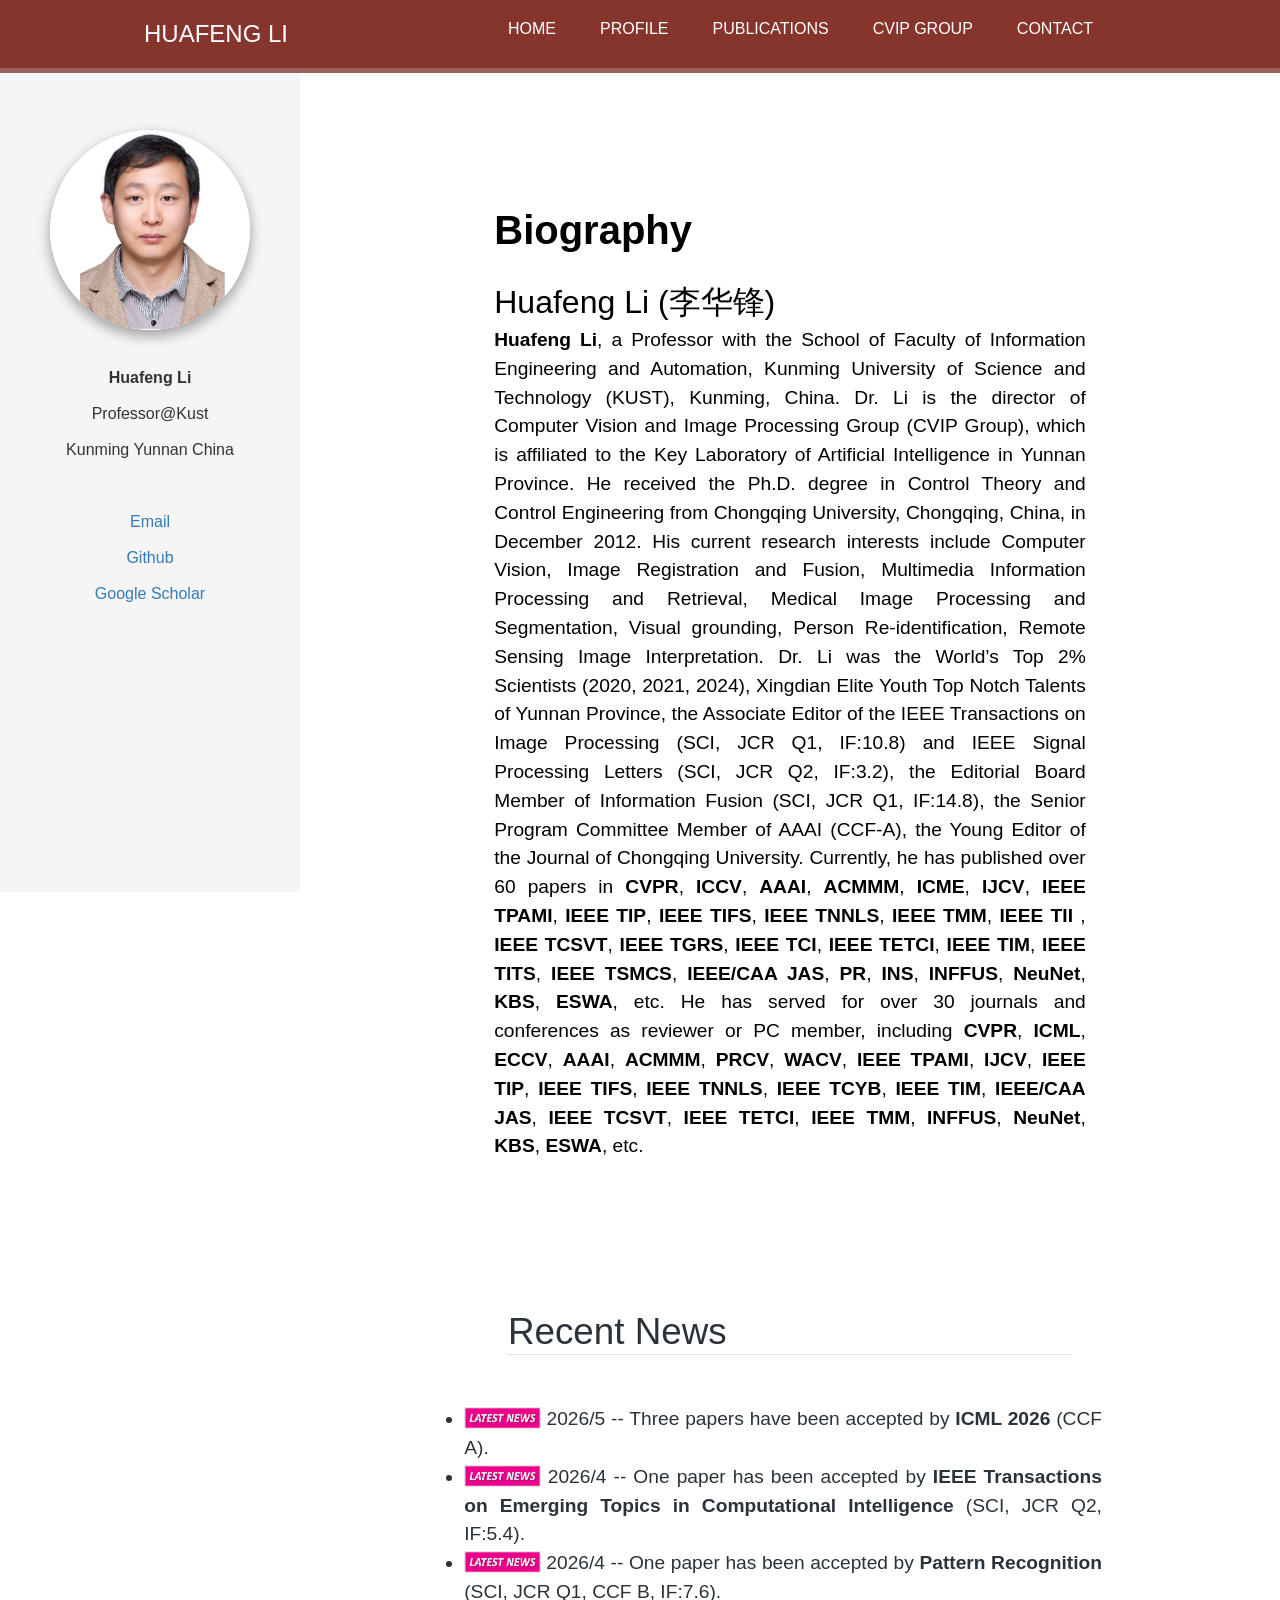
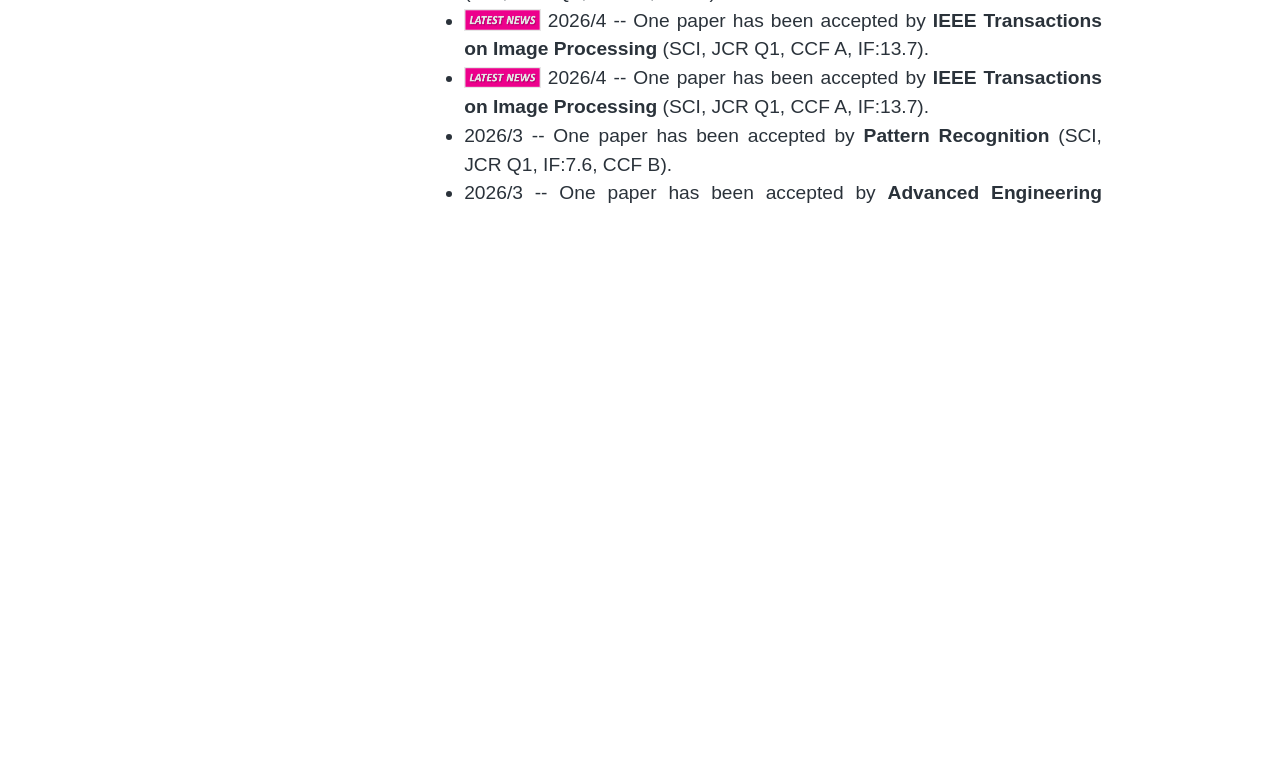
==== index.html @ 0084005f "Update index.html" ====
<!DOCTYPE html>
<html class="csstransforms csstransforms3d csstransitions">
<!-- saved from url=https://rmcong.github.io/index.html -->
<head>
    <meta http-equiv="Content-Type" content="text/html; charset=UTF-8">
    <title>Huafeng Li</title>
    <link href="./files/bootstrap.css" rel="stylesheet" type="text/css" media="all">
    <link href="./files/style.css" rel="stylesheet" type="text/css" media="all">
    <link href="./files/prettyPhoto.css" rel="stylesheet" type="text/css" media="all">
    <link href="./files/css" rel="stylesheet" type="text/css">
    <style>
        /* 重置浏览器默认边距 */
        body, html {
            margin: 0;
            padding: 0;
        }
        .people-photo {
            border-radius: 50%;
            height: 200px !important;
            width: 200px !important;
            box-shadow: 0 6px 15px 0 rgba(0, 0, 0, 0.2), 0 5px 12px 0 rgba(0, 0, 0, 0.19);
            margin-bottom: 5px;
        }
        .thumbnail-mvp {
            padding: 4px;
            margin-bottom: 20px;
            line-height: 1.42857143;
            text-align: center;
        }
        .thumbnail-people {
            padding: 4px;
            margin-bottom: 5px;
            line-height: 1.42857143;
            text-align: center;
        }
        .container-fluid {
            font-family: Palatino Linotype, Helvetica Neue, Helvetica, Arial, sans-serif;
        }
        .academicegree {
            font-size: 2.28rem;
            margin: 1.14rem 0 0.912rem 0;
        }
        .row:nth-child(2n) {
            background: whitesmoke;
        }
        .row {
            margin-bottom: 50px;
        }
        .people-topic {
            font-style: italic;
            color: #1a237e;
        }
        /* 侧边栏样式 */
        .sidebar {
            position: fixed;
            top: 72px; /* 调整此值以确保侧边栏在导航栏下方 */
            left: 0;
            width: 300px; /* 将侧边栏宽度固定为400像素 */
            padding: 0px;
            background-color: #f5f5f5;
            height: calc(100% - 80px); /* 高度减去导航栏高度 */
            overflow-y: auto;
        }
        /* 内容区域样式 */
        .main-content {
            margin-left: 300px; /* 与侧边栏宽度一致 */
            padding: 20px;
            background-color: #ffffff; /* 将背景色改为 #ffffff */
        }
        /* 响应式布局 */
        @media (max-width: 767px) {
            .sidebar {
                position: relative;
                width: 100%;
                height: auto;
                top: 0;
            }
            .main-content {
                margin-left: 0;
            }
        }
        .header {
            position: fixed;
            top: 0;
            width: 100%;
            z-index: 1000;
        }
        .content {
            margin-top: 80px; /* 与导航栏高度一致 */
        }

	.widget-container {
	    width: 300px;
	    height: 350px;
	    margin: 0 auto; /* 水平居中 */
	    display: flex; /* 使用 Flexbox 布局 */
	    justify-content: center; /* 水平居中 */
	    align-items: center; /* 垂直居中 */
	    overflow: hidden; /* 防止超出部分显示 */
	    position: relative; /* 防止子元素位置异常 */
	}

	#clstr_globe {
	    width: 300px;
	    height: 300px;
	    position: absolute;
	    top: 0;
	    left: 0;
	}

    </style>
</head>
<body>
    <!---start-header--->
    <div class="header">
        <div class="wrap">
            <!---start-logo--->
            <div class="logo">
                <a href="./index.html">Huafeng Li</a>
            </div>
            <!---End-logo--->
            <!---start-top-nav--->
            <div class="top-nav">
                <ul>
                    <li id="Home" onclick="func('Me')"><a href="./index.html" class="scroll">Home</a></li>
                    <li id="Profile" onclick="func('Profile')"><a href="./Profile.html" class="scroll">Profile</a></li>
                    <li id="Publications" onclick="func('Publications')"><a href="./Publication.html" class="scroll">Publications</a></li>
                    <li id="MVPLab" onclick="func('MVP Lab')"><a href="./CVIP.html" class="scroll">CVIP Group</a></li>
                    <!-- <li id="Profile-chinese" onclick="func('Profile-chinese')"><a href="./Profile-chinese.html" class="scroll">中文简介</a></li> -->
                    <li id="Contact" onclick="func('Contact')"><a href="./Contact.html" class="scroll">Contact</a></li>
                </ul>
            </div>
            <div class="clear"> </div>
            <!---End-top-nav--->
         </div>
    </div>

    <script> 
    var lastname = 'Me';
    function func(name){
        var div = document.getElementById(name); 
        div.className = 'active'; 
        div = document.getElementById(lastname); 
        div.className = ''; 
        lastname = name;
    }
    function coming_soon()
    {
        alert("Coming soon.");
    }
    </script> 

    <!---End-header--->
    <div class="content">
        <div class="container-fluid">
            <!-- 侧边栏 -->
            <div class="sidebar">
                <!-- 侧边栏内容 -->
                <br>
                <br>
                <br>
                <div class="thumbnail-people">
                    <a href="#">
                        <img src="./sub_img/touxiang.png" class="people-photo">
                    </a>
                </div>
                <br>
                <ul style="text-align: center; list-style: none; padding: 0;">
                    <li><strong>Huafeng Li</strong></li><br>
                    <li>Professor@Kust</li><br>
                    <li>Kunming Yunnan China</li>
                </ul>
                <br>
                <br>
                <br>
                <ul style="text-align: center; list-style: none; padding: 0;">
                    
                    <li><a href="mailto:hfchina99@163.com">Email</a></li><br>
                    <li><a href="https://github.com/lhf12278">Github</a></li><br>
                    <li><a href="https://scholar.google.com/citations?user=njjX8D0AAAAJ&hl=en&oi=ao">Google Scholar</a></li><br>

                </ul>
            </div>
            <!-- 主内容区域 -->
            <div class="main-content">
                <div class="grid1" id="me">
                    <!-- <div class="thumbnail-people">
                        <a href="#">
                            <img src="./sub_img/touxiang.png" class="people-photo">
                        </a>
                    </div> -->
                     
                    <strong></strong>
                    <div style="text-align: justify; display: block; margin: 50px auto; max-width: 1500px;">
                        <p style="font-size: 40px;"><strong>Biography</strong></p><br>
                        <p style="font-size: 32px;">Huafeng Li (李华锋)</strong></p>
                        <p><strong>Huafeng Li</strong>, a Professor with the School of Faculty of Information Engineering and Automation, Kunming University of Science and Technology (KUST), Kunming, China.
                          Dr. Li is the director of Computer Vision and Image Processing Group (CVIP Group), which is affiliated to the Key Laboratory of Artificial Intelligence in Yunnan Province. 
                          He received the Ph.D. degree in Control Theory and Control Engineering from Chongqing University, Chongqing, China, in December 2012. 
                          His current research interests include Computer Vision, Image Registration and Fusion, Multimedia Information Processing and Retrieval, Medical Image Processing and Segmentation, Visual grounding, Person Re-identification, Remote Sensing Image Interpretation. 
                          Dr. Li was the World’s Top 2% Scientists (2020, 2021, 2024), Xingdian Elite Youth Top Notch Talents of Yunnan Province, the Associate Editor of the IEEE Transactions on Image Processing (SCI, JCR Q1, IF:10.8) and IEEE Signal Processing Letters (SCI, JCR Q2, IF:3.2), the Editorial Board Member of Information Fusion (SCI, JCR Q1, IF:14.8), the Senior Program Committee Member of AAAI (CCF-A), the Young Editor of the Journal of Chongqing University. 
                          Currently, he has published over 60 papers in <strong>CVPR</strong>, <strong>ICCV</strong>, <strong>AAAI</strong>, <strong>ACMMM</strong>, <strong>ICME</strong>, <strong>IJCV</strong>, <strong>IEEE TPAMI</strong>, <strong>IEEE TIP</strong>, <strong>IEEE TIFS</strong>, <strong>IEEE TNNLS</strong>, <strong>IEEE TMM</strong>, <strong>IEEE TII</strong> , <strong>IEEE TCSVT</strong>, <strong>IEEE TGRS</strong>, <strong>IEEE TCI</strong>, <strong>IEEE TETCI</strong>, <strong>IEEE TIM</strong>, <strong>IEEE TITS</strong>, <strong>IEEE TSMCS</strong>, <strong>IEEE/CAA JAS</strong>, <strong>PR</strong>, <strong>INS</strong>, <strong>INFFUS</strong>, <strong>NeuNet</strong>, <strong>KBS</strong>, <strong>ESWA</strong>, etc. 
                          He has served for over 30 journals and conferences as reviewer or PC member, including <strong>CVPR</strong>, <strong>ICML</strong>, <strong>ECCV</strong>, <strong>AAAI</strong>, <strong>ACMMM</strong>, <strong>PRCV</strong>, <strong>WACV</strong>, <strong>IEEE TPAMI</strong>, <strong>IJCV</strong>, <strong>IEEE TIP</strong>, <strong>IEEE TIFS</strong>, <strong>IEEE TNNLS</strong>, <strong>IEEE TCYB</strong>, <strong>IEEE TIM</strong>, <strong>IEEE/CAA JAS</strong>, <strong>IEEE TCSVT</strong>, <strong>IEEE TETCI</strong>, <strong>IEEE TMM</strong>, <strong>INFFUS</strong>, <strong>NeuNet</strong>, <strong>KBS</strong>, <strong>ESWA</strong>, etc.
                        </p>
                    </div>
                    <div class="grid3" id="experience" style="margin: 50px auto; max-width: 1500px;">
                        <div class="grid3-header" style="margin: 50px auto; max-width: 100%;">
                            <h3 align='left'>Recent News</h3>
                        </div>
                        <div class="grid3-content" style="align:left;width:100%">
				<div class="grid3-content">
                                <ul class="graid3-ul" style="list-style-type:disc; height: 400px;overflow-y: auto;">
                                    <div style="text-align: justify; display: block; margin-right: auto;">
					<li><img src="./sub_img/news2.gif" width="12%" style="background: none; vertical-align: text-bottom; border-radius: 0; padding: 0;">&nbsp;2026/5 -- Three papers have been accepted by <strong>ICML 2026</strong> (CCF A).</li>
					<li><img src="./sub_img/news2.gif" width="12%" style="background: none; vertical-align: text-bottom; border-radius: 0; padding: 0;">&nbsp;2026/4 -- One paper has been accepted by <strong> IEEE Transactions on Emerging Topics in Computational Intelligence</strong> (SCI, JCR Q2, IF:5.4).</li>
					<li><img src="./sub_img/news2.gif" width="12%" style="background: none; vertical-align: text-bottom; border-radius: 0; padding: 0;">&nbsp;2026/4 -- One paper has been accepted by <strong>Pattern Recognition</strong> (SCI, JCR Q1, CCF B, IF:7.6).</li>
					<li><img src="./sub_img/news2.gif" width="12%" style="background: none; vertical-align: text-bottom; border-radius: 0; padding: 0;">&nbsp;2026/4 -- One paper has been accepted by <strong>IEEE Transactions on Image Processing</strong> (SCI, JCR Q1, CCF A, IF:13.7).</li>
					<li><img src="./sub_img/news2.gif" width="12%" style="background: none; vertical-align: text-bottom; border-radius: 0; padding: 0;">&nbsp;2026/4 -- One paper has been accepted by <strong>IEEE Transactions on Image Processing</strong> (SCI, JCR Q1, CCF A, IF:13.7).</li>
					<li>2026/3 -- One paper has been accepted by <strong>Pattern Recognition</strong> (SCI, JCR Q1, IF:7.6, CCF B).</li>
					<li>2026/3 -- One paper has been accepted by <strong>Advanced Engineering Informatics</strong> (JCR Q1, CCF B, IF:9.9).</li>
					<li>2026/2 -- One paper has been accepted by <strong>IEEE Transactions on Circuits and Systems for Video Technology</strong> (JCR Q1, CCF B, IF:11.1).</li>
					<li>2026/2 -- Five papers have been accepted by <strong>CVPR 2026</strong> (CCF A).</li>
					<li>2026/2 -- One paper has been accepted by  <strong>International Journal of Computer Vision</strong> (SCI, JCR Q1, CCF A, IF:9.3).</li>
					<li>2026/1 -- One paper has been accepted by  <strong>IEEE Transactions on Systems, Man, and Cybernetics: Systems</strong> (SCI, JCR Q1, CCF B, IF:8.7).</li>
					<li>2026/1 -- One paper has been accepted by  <strong>IEEE Transactions on Image Processing</strong> (SCI, JCR Q1, CCF A, IF:13.7).</li>
					<li>2026/1 -- One paper has been accepted by <strong>Pattern Recognition</strong> (SCI, JCR Q1, IF:7.6, CCF B).</li>
					<li>2026/1 -- One paper has been accepted by <strong>Information Fusion</strong> (SCI, JCR Q1, IF:15.5).</li>
					<li>2026/1 -- One paper has been accepted by <strong>IEEE Transactions on Neural Networks and Learning Systems</strong> (SCI, JCR Q1, IF:8.9).</li>
					<li>2025/11 -- One paper has been accepted by <strong>Information Fusion</strong> (SCI, JCR Q1, IF:15.5).</li>
					<li>2025/11 -- Two papers have been accepted as <strong>oral</strong> presentations at <strong>AAAI 2026</strong> (CCF A).</li>
					<li>2025/11 -- One paper has been accepted by <strong>IEEE Transactions on Image Processing</strong> (SCI, JCR Q1, CCF A, IF:13.7).</li>
					<li>025/8 -- One paper has been accepted by <strong>IEEE Transactions on Image Processing</strong> (SCI, JCR Q1, CCF A, IF:13.7).</li>
					<li>2025/8 -- One paper has been accepted by <strong>IEEE Transactions on Multimedia</strong> (JCR Q1, CCF B).</li>
					<li>2025/8 -- I was appointed as a Senior Program Committee member of <strong>AAAI</strong> (CCF-A).</li>
					<li>2025/7 -- One paper has been accepted by <strong>Knowledge-Based Systems</strong> (SCI, JCR Q1, IF:7.6).</li>
					<li>2025/7 -- One paper has been accepted by <strong>Pattern Recognition</strong> (SCI, JCR Q1, IF:7.6, CCF B).</li>
					<li>2025/7 -- One paper has been accepted by <strong>Expert Systems With Applications</strong> (SCI, JCR Q1, IF:7.5).</li>
					<li>2025/7 -- Two papers have been accepted by <strong>ACM MM</strong> (CCF A).</li>
					<li>2025/6 -- One paper has been accepted by <strong>Information Fusion</strong> (SCI, JCR Q1, IF:15.5).</li>
					<li>2025/6 -- Two papers have been accepted by <strong>ICCV 2025</strong> (CCF A).</li>
					<li>2025/6 -- One paper has been accepted by <strong>IEEE Journal of Selected Topics in Signal Processing</strong> (SCI, JCR Q1, IF:13.7).</li>
					<li>2025/6 -- I was appointed as the <strong>Associate Editor</strong> of the <strong>IEEE Signal Processing Letters</strong> (SCI, JCR Q2, IF:3.2).</li>
					<li>2025/5 -- One paper has been accepted by <strong>IEEE Internet of Things Journal</strong> (JCR Q1, CCF C, IF:8.2).</li>
					<li>2025/4 -- I was appointed as the <strong>Editorial Board Member</strong> of the <strong>Information Fusion</strong> (SCI, JCR Q1, IF:14.8).</li>
					<li>2025/3 -- One paper has been accepted by <strong>Information Fusion</strong> (SCI, JCR Q1, IF:15.5).</li>
					<li>2025/3 -- One paper has been accepted by <strong>Information Fusion</strong> (SCI, JCR Q1, IF:15.5).</li>
					<li>2025/2 -- I was appointed as the <strong>Associate Editor</strong> of the <strong>IEEE Transactions on Image Processing</strong> (SCI, JCR Q1, CCF A, IF:13.7).</li>
					<li>2025/2 -- One paper has been accepted by <strong>IEEE Transactions on Information Forensics and Security</strong> (JCR Q1, CCF A).</li>
					<li>2025/1 -- One paper has been accepted by <strong>IEEE Transactions on Pattern Analysis and Machine Intelligence</strong> (JCR Q1, CCF A).</li>
					<li>2025/1 -- One paper has been accepted by <strong>Engineering Applications of Artificial Intelligence</strong> (JCR Q1, CCF C).</li>
					<li>2025/1 -- One paper has been accepted by <strong>IEEE Signal Processing Letters</strong> (JCR Q2, CCF C).</li>
					<li>2024/12 -- One paper has been accepted by <strong>MMASIA 2024</strong> (CCF C).</li>
					<li>2024/12 -- One paper has been accepted by <strong>IEEE Transactions on Multimedia</strong> (JCR Q1, CCF B).</li>
					<li>2024/12 -- One paper has been accepted by <strong>Information Fusion</strong> (SCI, JCR Q1, IF:15.5).</li>
					<li>2024/12 -- One paper has been accepted by <strong>AAAI 2025</strong> (CCF A).</li>
					<li>2024/12 -- One paper has been accepted by <strong>IEEE Transactions on Circuits and Systems for Video Technology</strong> (JCR Q1, CCF B).</li>
					<li>2024/11 -- Two papers have been accepted by <strong>IEEE Transactions on Multimedia</strong> (JCR Q1, CCF B).</li>
					<li>2024/11 -- One paper has been accepted by <strong>IEEE Transactions on Instrumentation and Measurement</strong> (JCR Q2).</li>
					<li>2024/10 -- One paper has been accepted by <strong> IEEE Transactions on Emerging Topics in Computational Intelligence</strong> (JCR Q2).</li>
					<li>2024/10 -- One paper has been accepted by <strong>IEEE Transactions on Multimedia</strong> (JCR Q1, CCF B).</li>
					<li>2024/10 -- One paper has been accepted by <strong>IEEE Transactions on Industrial Informatics</strong> (JCR Q1, CCF C).</li>
					<li>2024/09 -- One paper has been accepted by <strong>Information Fusion</strong> (SCI, JCR Q1, IF:15.5).</li>
					<li>2024/05 -- One paper has been accepted by <strong>Biomedical Signal Processing and Control</strong> (JCR Q1).</li>
					<li>2024/05 -- One paper has been accepted by <strong>IEEE Transactions on Neural Networks and Learning Systems</strong> (JCR Q1, CCF-B).</li>
					<li>2024/04 -- One paper has been accepted by <strong>CVPR 2024</strong> (CCF A).</li>
					<li>2023/12 -- One paper has been accepted by <strong>AAAI 2024</strong> (CCF A).</li>
					<li>2023/11 -- One paper has been accepted by <strong>ACM MM 2024</strong> (CCF A).</li>
					<li>2023/11 -- One paper has been accepted by <strong>International Journal of Computer Vision (IJCV)</strong> (JCR Q1, CCF-A).</li><br>
                                    </div>
                                </ul>
			        <div class="grid3-content">
                        </div>
                    </div>
                </div>
                <br>
                
                <div class="widget-container">
		 	<script type="text/javascript" id="clustrmaps" src="//clustrmaps.com/map_v2.js?d=i3GDqPXmMAB2P0vmSuoiOKHush6IcpT_juj3xl3ahQo&cl=ffffff&w=a"></script>
		</div>


	
            		<script type="text/javascript" src="./files/jquery.min.js.下载"></script>
            		<script type="text/javascript" src="./files/bootstrap.js.下载"></script>
            		<script type="text/javascript" src="./files/jquery.banner.js.下载"></script>
            		<script type="text/javascript" src="./files/jquery.prettyPhoto.js.下载"></script>		
            		<script type="text/javascript" src="./files/jquery.isotope.js.下载"></script>	
            		<script type="text/javascript" src="./files/main.js.下载"></script>
            </div>
        </div>
    </div>

</body>
</html>
---- files/style.css ----
/*---
Author: W3layouts
Author URL: http://w3layouts.com
License: Creative Commons Attribution 3.0 Unported
License URL: http://creativecommons.org/licenses/by/3.0/
--*/
/* reset */
html,body,div,span,applet,object,iframe,h1,h2,h3,h4,h5,h6,p,blockquote,pre,a,abbr,acronym,address,big,cite,code,del,dfn,em,img,ins,kbd,q,s,samp,small,strike,strong,sub,sup,tt,var,b,u,i,dl,dt,dd,ol,nav ul,nav li,fieldset,form,label,legend,table,caption,tbody,tfoot,thead,tr,th,td,article,aside,canvas,details,embed,figure,figcaption,footer,header,hgroup,menu,nav,output,ruby,section,summary,time,mark,audio,video{margin:0;padding:0;border:0;font-size:100%;font:inherit;vertical-align:baseline;}
article, aside, details, figcaption, figure,footer, header, hgroup, menu, nav, section {display: block;}
ol,ul{list-style:none;margin:0px;padding:0px;}
blockquote,q{quotes:none;}
blockquote:before,blockquote:after,q:before,q:after{content:'';content:none;}
table{border-collapse:collapse;border-spacing:0;}
/* start editing from here */
a{text-decoration:none;}
.txt-rt{text-align:right;}/* text align right */
.txt-lt{text-align:left;}/* text align left */
.txt-center{text-align:center;}/* text align center */
.float-rt{float:right;}/* float right */
.float-lt{float:left;}/* float left */
.clear{clear:both;}/* clear float */
.pos-relative{position:relative;}/* Position Relative */
.pos-absolute{position:absolute;}/* Position Absolute */
.vertical-base{	vertical-align:baseline;}/* vertical align baseline */
.vertical-top{	vertical-align:top;}/* vertical align top */
nav.vertical ul li{	display:block;}/* vertical menu */
nav.horizontal ul li{	display: inline-block;}/* horizontal menu */
img{max-width:100%;}
/*end reset*/
@font-face {
    font-family: 'Arial';
    src: url('../fonts/GandhiSans-Regular-webfont.eot');
    src: url('../fonts/GandhiSans-Regular-webfont.eot?#iefix') format('embedded-opentype'),
         url('../fonts/GandhiSans-Regular-webfont.woff') format('woff'),
         url('../fonts/GandhiSans-Regular-webfont.ttf') format('truetype'),
         url('../fonts/GandhiSans-Regular-webfont.svg#Arial') format('svg');
    font-weight: normal;
    font-style: normal;

}
.wrap{
	width:100%;
	margin:0 auto;
}
.content {
	margin-top: 72px;
}
/*---start-header---*/
.header{
	background: #802b22;
	border-bottom: 5px solid rgba(192, 192, 192, 0.31);
	position: fixed;
	top: 0px;
	z-index: 5;
	opacity: 0.95;
	width:100%;
}
.logo{
	float:left;
	margin-left: 60px;
}
.logo a{
	font-family: 'Arial';
	color: #FFFFFF;
	text-transform: uppercase;
	font-size: 24px;
	display: block;
	padding: 20px;
}
.top-nav{
	float:left;
	margin-left: 180px;
}
.top-nav ul li{
	display:inline-block;
}
.top-nav ul li a{
	font-family: 'Arial';
	color: #FFFFFF;
	padding: 20px;
	display: block;
	text-transform: uppercase;
	transition: 0.5s ease;
	-o-transition: 0.5s ease;
	-webkit-transition: 0.5s ease;
}
.top-nav li.active> a, .top-nav li> a:hover {
	border-top: 5px solid ##f0b327;
	color: #f0b327;
}
.top-nav li.dropdown> a{
	border-top: 5px solid ##f0b327;
	color: #f0b327;
}
.top-nav li.dropdown> a:hover {
	border-top: 5px solid #f0b327 !important;
	color: #f0b327 !important;
}
.dropdown-menu {
	background:#2a323a;
	text-align:center;
}
#dropdown-a>a{
	font-family: 'Arial';
	color: #FFFFFF;
	padding: 15px;
	display: block;
	text-transform: uppercase;
	transition: 0.5s ease;
	-o-transition: 0.5s ease;
	-webkit-transition: 0.5s ease;	
	border-top: 0px;
	color: #ffffff;
}
#dropdown-a>a:hover{
	background:#2a323a;
	color: #f0b327;
}

/*---End-header---*/
/*---content----*/
.grid1{
	background: #FFFFFF;
	text-align:center;
	padding: 50px 0px;
}
.grid1 h3{
	font-family: 'Arial', "微软雅黑";
	color: black;
	font-size: 2.2em;
}
.grid1 img{
	/* background:#465653; */
	/* padding: 1px; */
	<!--border-radius: 50%;
	-->
}
.grid1 p a,.grid1 p{
	font-family: 'Arial';
	color: black;
	font-size: 1.2em;
	line-height: 1.5em;
}
.grid1 p{
	width: 65%;
	margin:0 auto;
}
.grid1 p a{
	font-size: 1em;
	padding-left: 5px;
	color:#2a323a;
	transition: 0.5s ease;
	-o-transition: 0.5s ease;
	-webkit-transition: 0.5s ease;
}
.grid1 p a:hover{
	color:#FFF;
}
/*---grid2----*/
.grid2 h3{
	font-family: 'Arial';
	color: #2A323A;
    text-align: left;
	font-size: 1.2em;
}
.grid2 p{
	font-family: 'Arial';
	color: #2A323A;
	font-size: 1.2em;
	line-height: 1.5em;
	padding-bottom: 20px;
}
.grid2{
	text-align:center;
	padding: 0px 0px;
}
.grid2 ul li{
	display:inline-block;
	background:#eee;
	text-align: center;
	width: 200px;
	width: 200px;
	padding: 15px 0px 0px 0px;
	margin: 0px 3px;
}
.grid2 ul li a,.grid2 ul li img{
	display:block;
	text-align: center;
	margin: 0 auto;
}
.grid2 ul li a{
	font-family: 'Arial';
	color: #FFFFFF;
	margin-top: 12px;
	background: #2A323A;
	display: block;
	padding: 8px 12px;
	text-transform: uppercase;
	font-size: 0.875em;
	transition: 0.5s ease;
	-o-transition: 0.5s ease;
	-webkit-transition: 0.5s ease;
}
.grid2 ul li a:hover{
	color:#665cbe;
}
.grid2-herf{
    color: #665cbe;
    transition: 0.5s ease;
    -o-transition: 0.5s ease;
    -webkit-transition: 0.5s ease;
    font-size: 1.1em;
}
.grid2-herf:hover{
	color:#2A323A;
}
.grid2-content{
	width: 65%;
	margin:0 auto;
	margin-top: 0px;
    margin-left: 10px;
}

.graid2-ul{
	font-family: 'Arial', "微软雅黑";
	color: #2A323A;
	font-size: 1.2em;
	line-height: 1.5em;
	padding-left: 20px;
	padding-right: 20px;
	width: 98%;
	list-style: disc;
}
.grid2-content h3{
	font-family: 'Arial';
	color: #2A323A;
	font-size: 1.5em;
	padding: 10px 0px 15px 0px;
}
strong, b {
    font-weight: bold;
}
i{
    font-style: italic;
}
/*----grid3-----*/
.grid3{
	background:#FFFFFF;
	padding: 50px 0px;
}
.grid3-header{
	text-align: center;
	border-bottom: 1px solid rgba(192, 192, 192, 0.44);
	width: 62%;
	margin: 0 auto;
}
.grid3-header h3{
	font-family: 'Arial';
	color: #2A323A;
	font-size: 2.3em;
	padding-bottom: 1px;
}
.grid3-header p{
	font-family: 'Arial';
	color: #2A323A;
	font-size: 1.4em;
	line-height: 1.5em;
	padding-bottom: 20px;
}
.grid3-left{
	float: left;
	width: 42%;
}
.grid3-left ul li{
	display:inline-block;
}
.grid3-left ul li a{
	padding: 9px;
}
.grid3-left h3{
	font-family: 'Arial';
	color: #2A323A;
	font-size: 1.9em;
	padding: 0px 0px 5px 0px;
}
.grid3-left p{
	font-family: 'Arial';
	color: #2A323A;
	font-size: 1em;
	line-height: 1.8em;
	padding-bottom: 20px;
	width: 98%;
}
.grid3-right{
	float: right;
	width: 57%;	
	background: #fff;
	padding: 4px;
	box-shadow: 0px 0px 10px rgba(136, 136, 136, 0.14);
}
.grid3-content{
	width: 67%;
	margin:0 auto;
	margin-top: 20px;
}

.graid3-ul{
	font-family: 'Arial', "微软雅黑";
	color: #2A323A;
	font-size: 1.2em;
	line-height: 1.5em;
	padding-left: 20px;
	padding-right: 20px;
	width: 98%;
	list-style: decimal;
}
.grid3-content h3{
	font-family: 'Arial';
	color: #2A323A;
	font-size: 1.5em;
	padding: 10px 0px 15px 0px;
    list-style: circle;
}

.grid3-content h4{
	font-family: 'Arial';
	color: #2A323A;
	font-size: 1.3em;
	padding: 10px 0px 15px 0px;
}

strong, b {
    font-weight: bold;
}
i{
    font-style: italic;
}
.graid3-li{
    padding: 0px 5px 10px 5px;
}
.graid3-ul a{
    color: #665cbe;
    transition: 0.5s ease;
    -o-transition: 0.5s ease;
    -webkit-transition: 0.5s ease;
}
.graid3-ul a:hover{
	color:#2A323A;
}

.button{
	font-family: 'Arial';
	color: #FFFFFF;
	margin-top: 12px;
	background: #f0b327;
	display: inline-block;
	padding: 15px 32px;
	text-transform: uppercase;
	font-size: 0.875em;
	transition: 0.5s ease;
	-o-transition: 0.5s ease;
	-webkit-transition: 0.5s ease;
}
.button:hover{
	background: #2A323A;
}
.grid3-left ul{
	margin: 0px 0px 9px 0px;
}
/*----twiiter-box----*/
.twiiter-box{
	padding: 50px 0px;
	text-align:center;
}
.twiiter-box p{
	font-family: 'Arial';
	color: #2A323A;
	font-size: 1em;
	line-height: 1.8em;
	padding-bottom: 20px;
	font-size: 1.2em;
}
.twiiter-box p a{
	color:#665cbe;
	transition: 0.5s ease;
	-o-transition: 0.5s ease;
	-webkit-transition: 0.5s ease;
	font-size: 1.1em;
}
.twiiter-box p a:hover{
	color:#2A323A;
}
/*---contact----*/
.contact{
	background: #f0b327;
	text-align: center;
	padding: 50px 0px;
}
.contact h3{
	font-family: 'Arial';
	color: #FFF;
	font-size: 2.2em;
	padding-bottom: 4px;
}
.contact input[type="text"]{
	width: 40%;
	display: inline-block;
	padding: 10px;
	margin: 20px 9px;
	font-family: 'Arial';
	color: #2A323A;
	font-size: 1em;
	outline: none;
}
.contact textarea{
	width: 83%;
	margin: 0 auto;
	display: block;
	padding: 10px;
	margin-bottom: 20px;
	height: 120px;
	font-family: 'Arial';
	color: #2A323A;
	font-size: 1em;
	outline: none;
}
.contact a{
	font-size: 1.2em;
	color:#2a323a;
	transition: 0.5s ease;
	-o-transition: 0.5s ease;
	-webkit-transition: 0.5s ease;
}
.contact a:hover{
	color:#FFF;
}
.contact p{
	font-family: 'Arial';
	color: #FFF;
	font-size: 1.2em;
	line-height: 1.8em;
	margin-bottom: 3px;
}
.contact input[type="submit"]{
	font-family: 'Arial';
	color: #FFFFFF;
	margin-top: 12px;
	background: #2A323A;
	display: block;
	padding: 12px 0px;
	text-transform: uppercase;
	font-size: 0.875em;
	transition: 0.5s ease;
	-o-transition: 0.5s ease;
	-webkit-transition: 0.5s ease;
	border: none;
	width: 84.3%;
	margin: 0 auto;
	outline: none;
}
.contact input[type="submit"]:hover{
	background: #fff;
	color:#2A323A;
	cursor:pointer;
}

.catch-me{
	text-align:center;
	padding: 50px 0px;
}
.catch-me ul li{
	display:inline-block;
}
.catch-me h3{
	font-family: 'Arial';
	color: #2A323A;
	font-size: 2.2em;
	padding-bottom: 12px;
	text-transform: uppercase;
}
.catch-me p{
	font-family: 'Arial';
	color: #2A323A;
	font-size: 1em;
	line-height: 1.8em;
	width: 51%;
	margin: 0 auto;
	padding-bottom: 22px;
}
.catch-me ul li a{
	display: block;
	margin: 0px 5px;
}
.catch-me ul li a img{
	border-radius: 50%;
}
/*----footer----*/
.footer{
	text-align:center;
	padding:10px;
	background: #2A323A;
}
.footer p{
	font-family: 'Arial';
	color: #FFF;
	font-size: 1em;
	text-transform: uppercase;
}
.footer p a{
	color:#665cbe;
	transition: 0.5s ease;
	-o-transition: 0.5s ease;
	-webkit-transition: 0.5s ease;
}
.footer p a:hover{
	color:#fff;
}
/*----responsive design----*/
@media only screen and (max-width: 1366px) and (min-width: 1280px) {
	.wrap{
		width:90%;
	}
	.grid3-content {
		width: 76%;
	}
}
@media only screen and (max-width: 1280px) and (min-width: 1024px) {
	.wrap{
		width:90%;
	}		
	.grid3-content {
		width: 76%;
	}
	.contact input[type="text"] {
		width: 39.5%;
	}
}
@media only screen and (max-width: 1024px) and (min-width: 768px) {
	.wrap{
		width:90%;
	}	
	.grid3-content {
		width: 83%;
	}
	.grid3-header {
		width: 81%;
	}
	.contact input[type="text"] {
		width: 39%;
	}
	.contact input[type="submit"] {
		width:85%;
	}
	.catch-me p {
		width:70%;
	}
	.grid2 ul li {
		width: 174px;
	}
	.grid1 p {
		width: 77%;
	}
}
@media only screen and (max-width: 768px) and (min-width: 640px) {
	.wrap{
		width:90%;
	}	
	.grid3-content {
		width: 83%;
	}
	.grid3-header {
		width: 81%;
	}
	.contact input[type="text"] {
		width: 38%;
	}
	.contact input[type="submit"] {
		width: 86%;
	}
	.catch-me p {
		width:70%;
	}	
	.grid2 ul li {
		width: 160px;
	}
	.grid1 p {
		width: 77%;
	}
	.grid2 ul li a {
		padding: 8px 23px;
	}
	.grid3-right {
		width: 55%;
	}
	.catch-me ul li a {
		display: block;
		margin: 0px 10px;
	}
	.grid1 p a, .grid1 p,.grid2 p,.grid3 p{
		font-size:1.2em;
	}
	.grid3-header h3 {
		font-size: 2em;
	}
}


/* Gallery Section 
==============================*/
#works {
	padding: 10px 0;
	background: #f0b327; /* Old browsers */ 
}
.categories {
	padding-bottom: 30px;
	text-align: center;
}
ul.cat li {
	display: inline-block;
}
#works li.pull-right {
	margin-top: 10px;
}
ol.type li {
	display: inline-block;
	margin-left: 20px;
}
ol.type li:after {
	content: ' | ';
	margin-left: 20px;
}
ol.type li:last-child:after {
	content: '';
}
ol.type li a {
	color: #444;
	padding: 2px 8px;
}
ol.type li a.active {
	background: #F4D03F;
	padding: 2px 8px;
	border-radius: 4px;
}
ol.type li a:hover {
	background: #F4D03F;
	padding: 2px 8px;
	border-radius: 4px;
}
.isotope-item {
	z-index: 2
}
.isotope-hidden.isotope-item {
	z-index: 1
}
.isotope, .isotope .isotope-item {
	/* change duration value to whatever you like */
	-webkit-transition-duration: 0.8s;
	-moz-transition-duration: 0.8s;
	transition-duration: 0.8s;
}
.isotope-item {
	margin-right: -1px;
	-webkit-backface-visibility: hidden;
	backface-visibility: hidden;
}
.isotope {
	-webkit-backface-visibility: hidden;
	backface-visibility: hidden;
	-webkit-transition-property: height, width;
	-moz-transition-property: height, width;
	transition-property: height, width;
}
.isotope .isotope-item {
	-webkit-backface-visibility: hidden;
	backface-visibility: hidden;
	-webkit-transition-property: -webkit-transform, opacity;
	-moz-transition-property: -moz-transform, opacity;
	transition-property: transform, opacity;
}
.portfolio-item {
	margin:5px -10px;
	-webkit-transition: all 0.5s ease-out;
	-moz-transition: all 0.5s ease-out;
	-ms-transition: all 0.5s ease-out;
	-o-transition: all 0.5s ease-out;
	transition: all 0.5s ease-out;
}
/*这里改变大小和边距*/
.portfolio-item:hover {
	margin: 5px -10px;
	-webkit-transform: scale(1.05);
	-moz-transform: scale(1.05);
	-ms-transform: scale(1.05);
	-o-transform: scale(1.05);
	transform: scale(1.05);
}
.portfolio-item .hover-bg {
	height: 210px;
	overflow: hidden;
	position: relative;
}
.hover-bg .hover-text {
	font-family: 'Arial', "微软雅黑";
	position: absolute;
	text-align: center;
	margin: 0 auto;
	color: #ffffff;
	background: rgba(52, 60, 68, 0.75);
	padding: 30% 0;
	height: 100%;
	width: 100%;
	opacity: 0;
	transition: all 0.5s;
}
.hover-text h4
{
	font-size:24px;
	margin-bottom:10px;
}
.hover-bg .hover-text>h4 {
	opacity: 0;
	-webkit-transform: translateY(100%);
	transform: translateY(100%);
	transition: all 0.3s;
}
.hover-bg:hover .hover-text>h4 {
	opacity: 1;
	-webkit-backface-visibility: hidden;
	-webkit-transform: translateY(0);
	transform: translateY(0);
}
.hover-bg .hover-text>i {
	opacity: 0;
	-webkit-transform: translateY(0);
	transform: translateY(0);
	transition: all 0.3s;
}
.hover-bg:hover .hover-text>i {
	opacity: 1;
	-webkit-backface-visibility: hidden;
	-webkit-transform: translateY(100%);
	transform: translateY(100%);
}
.hover-bg:hover .hover-text {
	opacity: 1;
}
#works i.fa {
	font-size: 20px;
	padding: 5px;
	color: #F4D03F;
}

.portfolio-botom{
	background:#2a323a;
	padding: 3px 0;
	color:#ffffff;
}

.portfolio-botom a{
	font-family: 'Arial', "微软雅黑";	
	color:#FFF;
	font-size: 18px;
	transition: 0.5s ease;
	-o-transition: 0.5s ease;
	-webkit-transition: 0.5s ease;
	text-transform: uppercase;
}

.portfolio-botom a:hover{
	color: #665cbe;
}

.welcome-photo{
	width:200px;
	height:200px;
	position:relative;
	margin-left:auto;
	margin-right:auto;
}

.welcome-photo1{
	position:absolute;
	left:0px; 
	top:0px; 
	width:200px; 
	height:200px
}
---- files/prettyPhoto.css ----
div.pp_default .pp_top,div.pp_default .pp_top .pp_middle,div.pp_default .pp_top .pp_left,div.pp_default .pp_top .pp_right,div.pp_default .pp_bottom,div.pp_default .pp_bottom .pp_left,div.pp_default .pp_bottom .pp_middle,div.pp_default .pp_bottom .pp_right{height:13px}
div.pp_default .pp_top .pp_left{background:url(../images/prettyPhoto/default/sprite.png) -78px -93px no-repeat}
div.pp_default .pp_top .pp_middle{background:url(../images/prettyPhoto/default/sprite_x.png) top left repeat-x}
div.pp_default .pp_top .pp_right{background:url(../images/prettyPhoto/default/sprite.png) -112px -93px no-repeat}
div.pp_default .pp_content .ppt{color:#f8f8f8}
div.pp_default .pp_content_container .pp_left{background:url(../images/prettyPhoto/default/sprite_y.png) -7px 0 repeat-y;padding-left:13px}
div.pp_default .pp_content_container .pp_right{background:url(../images/prettyPhoto/default/sprite_y.png) top right repeat-y;padding-right:13px}
div.pp_default .pp_next:hover{background:url(../images/prettyPhoto/default/sprite_next.png) center right no-repeat;cursor:pointer}
div.pp_default .pp_previous:hover{background:url(../images/prettyPhoto/default/sprite_prev.png) center left no-repeat;cursor:pointer}
div.pp_default .pp_expand{background:url(../images/prettyPhoto/default/sprite.png) 0 -29px no-repeat;cursor:pointer;width:28px;height:28px}
div.pp_default .pp_expand:hover{background:url(../images/prettyPhoto/default/sprite.png) 0 -56px no-repeat;cursor:pointer}
div.pp_default .pp_contract{background:url(../images/prettyPhoto/default/sprite.png) 0 -84px no-repeat;cursor:pointer;width:28px;height:28px}
div.pp_default .pp_contract:hover{background:url(../images/prettyPhoto/default/sprite.png) 0 -113px no-repeat;cursor:pointer}
div.pp_default .pp_close{width:30px;height:30px;background:url(../images/prettyPhoto/default/sprite.png) 2px 1px no-repeat;cursor:pointer}
div.pp_default .pp_gallery ul li a{background:url(../images/prettyPhoto/default/default_thumb.png) center center #f8f8f8;border:1px solid #aaa}
div.pp_default .pp_social{margin-top:7px}
div.pp_default .pp_gallery a.pp_arrow_previous,div.pp_default .pp_gallery a.pp_arrow_next{position:static;left:auto}
div.pp_default .pp_nav .pp_play,div.pp_default .pp_nav .pp_pause{background:url(../images/prettyPhoto/default/sprite.png) -51px 1px no-repeat;height:30px;width:30px}
div.pp_default .pp_nav .pp_pause{background-position:-51px -29px}
div.pp_default a.pp_arrow_previous,div.pp_default a.pp_arrow_next{background:url(../images/prettyPhoto/default/sprite.png) -31px -3px no-repeat;height:20px;width:20px;margin:4px 0 0}
div.pp_default a.pp_arrow_next{left:52px;background-position:-82px -3px}
div.pp_default .pp_content_container .pp_details{margin-top:5px}
div.pp_default .pp_nav{clear:none;height:30px;width:110px;position:relative}
div.pp_default .pp_nav .currentTextHolder{font-family:Georgia;font-style:italic;color:#999;font-size:11px;left:75px;line-height:25px;position:absolute;top:2px;margin:0;padding:0 0 0 10px}
div.pp_default .pp_close:hover,div.pp_default .pp_nav .pp_play:hover,div.pp_default .pp_nav .pp_pause:hover,div.pp_default .pp_arrow_next:hover,div.pp_default .pp_arrow_previous:hover{opacity:0.7}
div.pp_default .pp_description{font-size:13px;font-weight:500;line-height:14px;margin:5px 50px 5px 0}
div.pp_default .pp_bottom .pp_left{background:url(../images/prettyPhoto/default/sprite.png) -78px -127px no-repeat}
div.pp_default .pp_bottom .pp_middle{background:url(../images/prettyPhoto/default/sprite_x.png) bottom left repeat-x}
div.pp_default .pp_bottom .pp_right{background:url(../images/prettyPhoto/default/sprite.png) -112px -127px no-repeat}
div.pp_default .pp_loaderIcon{background:url(../images/prettyPhoto/default/loader.gif) center center no-repeat}
div.light_rounded .pp_top .pp_left{background:url(../images/prettyPhoto/light_rounded/sprite.png) -88px -53px no-repeat}
div.light_rounded .pp_top .pp_right{background:url(../images/prettyPhoto/light_rounded/sprite.png) -110px -53px no-repeat}
div.light_rounded .pp_next:hover{background:url(../images/prettyPhoto/light_rounded/btnNext.png) center right no-repeat;cursor:pointer}
div.light_rounded .pp_previous:hover{background:url(../images/prettyPhoto/light_rounded/btnPrevious.png) center left no-repeat;cursor:pointer}
div.light_rounded .pp_expand{background:url(../images/prettyPhoto/light_rounded/sprite.png) -31px -26px no-repeat;cursor:pointer}
div.light_rounded .pp_expand:hover{background:url(../images/prettyPhoto/light_rounded/sprite.png) -31px -47px no-repeat;cursor:pointer}
div.light_rounded .pp_contract{background:url(../images/prettyPhoto/light_rounded/sprite.png) 0 -26px no-repeat;cursor:pointer}
div.light_rounded .pp_contract:hover{background:url(../images/prettyPhoto/light_rounded/sprite.png) 0 -47px no-repeat;cursor:pointer}
div.light_rounded .pp_close{width:75px;height:22px;background:url(../images/prettyPhoto/light_rounded/sprite.png) -1px -1px no-repeat;cursor:pointer}
div.light_rounded .pp_nav .pp_play{background:url(../images/prettyPhoto/light_rounded/sprite.png) -1px -100px no-repeat;height:15px;width:14px}
div.light_rounded .pp_nav .pp_pause{background:url(../images/prettyPhoto/light_rounded/sprite.png) -24px -100px no-repeat;height:15px;width:14px}
div.light_rounded .pp_arrow_previous{background:url(../images/prettyPhoto/light_rounded/sprite.png) 0 -71px no-repeat}
div.light_rounded .pp_arrow_next{background:url(../images/prettyPhoto/light_rounded/sprite.png) -22px -71px no-repeat}
div.light_rounded .pp_bottom .pp_left{background:url(../images/prettyPhoto/light_rounded/sprite.png) -88px -80px no-repeat}
div.light_rounded .pp_bottom .pp_right{background:url(../images/prettyPhoto/light_rounded/sprite.png) -110px -80px no-repeat}
div.dark_rounded .pp_top .pp_left{background:url(../images/prettyPhoto/dark_rounded/sprite.png) -88px -53px no-repeat}
div.dark_rounded .pp_top .pp_right{background:url(../images/prettyPhoto/dark_rounded/sprite.png) -110px -53px no-repeat}
div.dark_rounded .pp_content_container .pp_left{background:url(../images/prettyPhoto/dark_rounded/contentPattern.png) top left repeat-y}
div.dark_rounded .pp_content_container .pp_right{background:url(../images/prettyPhoto/dark_rounded/contentPattern.png) top right repeat-y}
div.dark_rounded .pp_next:hover{background:url(../images/prettyPhoto/dark_rounded/btnNext.png) center right no-repeat;cursor:pointer}
div.dark_rounded .pp_previous:hover{background:url(../images/prettyPhoto/dark_rounded/btnPrevious.png) center left no-repeat;cursor:pointer}
div.dark_rounded .pp_expand{background:url(../images/prettyPhoto/dark_rounded/sprite.png) -31px -26px no-repeat;cursor:pointer}
div.dark_rounded .pp_expand:hover{background:url(../images/prettyPhoto/dark_rounded/sprite.png) -31px -47px no-repeat;cursor:pointer}
div.dark_rounded .pp_contract{background:url(../images/prettyPhoto/dark_rounded/sprite.png) 0 -26px no-repeat;cursor:pointer}
div.dark_rounded .pp_contract:hover{background:url(../images/prettyPhoto/dark_rounded/sprite.png) 0 -47px no-repeat;cursor:pointer}
div.dark_rounded .pp_close{width:75px;height:22px;background:url(../images/prettyPhoto/dark_rounded/sprite.png) -1px -1px no-repeat;cursor:pointer}
div.dark_rounded .pp_description{margin-right:85px;color:#fff}
div.dark_rounded .pp_nav .pp_play{background:url(../images/prettyPhoto/dark_rounded/sprite.png) -1px -100px no-repeat;height:15px;width:14px}
div.dark_rounded .pp_nav .pp_pause{background:url(../images/prettyPhoto/dark_rounded/sprite.png) -24px -100px no-repeat;height:15px;width:14px}
div.dark_rounded .pp_arrow_previous{background:url(../images/prettyPhoto/dark_rounded/sprite.png) 0 -71px no-repeat}
div.dark_rounded .pp_arrow_next{background:url(../images/prettyPhoto/dark_rounded/sprite.png) -22px -71px no-repeat}
div.dark_rounded .pp_bottom .pp_left{background:url(../images/prettyPhoto/dark_rounded/sprite.png) -88px -80px no-repeat}
div.dark_rounded .pp_bottom .pp_right{background:url(../images/prettyPhoto/dark_rounded/sprite.png) -110px -80px no-repeat}
div.dark_rounded .pp_loaderIcon{background:url(../images/prettyPhoto/dark_rounded/loader.gif) center center no-repeat}
div.dark_square .pp_left,div.dark_square .pp_middle,div.dark_square .pp_right,div.dark_square .pp_content{background:#000}
div.dark_square .pp_description{color:#fff;margin:0 85px 0 0}
div.dark_square .pp_loaderIcon{background:url(../images/prettyPhoto/dark_square/loader.gif) center center no-repeat}
div.dark_square .pp_expand{background:url(../images/prettyPhoto/dark_square/sprite.png) -31px -26px no-repeat;cursor:pointer}
div.dark_square .pp_expand:hover{background:url(../images/prettyPhoto/dark_square/sprite.png) -31px -47px no-repeat;cursor:pointer}
div.dark_square .pp_contract{background:url(../images/prettyPhoto/dark_square/sprite.png) 0 -26px no-repeat;cursor:pointer}
div.dark_square .pp_contract:hover{background:url(../images/prettyPhoto/dark_square/sprite.png) 0 -47px no-repeat;cursor:pointer}
div.dark_square .pp_close{width:75px;height:22px;background:url(../images/prettyPhoto/dark_square/sprite.png) -1px -1px no-repeat;cursor:pointer}
div.dark_square .pp_nav{clear:none}
div.dark_square .pp_nav .pp_play{background:url(../images/prettyPhoto/dark_square/sprite.png) -1px -100px no-repeat;height:15px;width:14px}
div.dark_square .pp_nav .pp_pause{background:url(../images/prettyPhoto/dark_square/sprite.png) -24px -100px no-repeat;height:15px;width:14px}
div.dark_square .pp_arrow_previous{background:url(../images/prettyPhoto/dark_square/sprite.png) 0 -71px no-repeat}
div.dark_square .pp_arrow_next{background:url(../images/prettyPhoto/dark_square/sprite.png) -22px -71px no-repeat}
div.dark_square .pp_next:hover{background:url(../images/prettyPhoto/dark_square/btnNext.png) center right no-repeat;cursor:pointer}
div.dark_square .pp_previous:hover{background:url(../images/prettyPhoto/dark_square/btnPrevious.png) center left no-repeat;cursor:pointer}
div.light_square .pp_expand{background:url(../images/prettyPhoto/light_square/sprite.png) -31px -26px no-repeat;cursor:pointer}
div.light_square .pp_expand:hover{background:url(../images/prettyPhoto/light_square/sprite.png) -31px -47px no-repeat;cursor:pointer}
div.light_square .pp_contract{background:url(../images/prettyPhoto/light_square/sprite.png) 0 -26px no-repeat;cursor:pointer}
div.light_square .pp_contract:hover{background:url(../images/prettyPhoto/light_square/sprite.png) 0 -47px no-repeat;cursor:pointer}
div.light_square .pp_close{width:75px;height:22px;background:url(../images/prettyPhoto/light_square/sprite.png) -1px -1px no-repeat;cursor:pointer}
div.light_square .pp_nav .pp_play{background:url(../images/prettyPhoto/light_square/sprite.png) -1px -100px no-repeat;height:15px;width:14px}
div.light_square .pp_nav .pp_pause{background:url(../images/prettyPhoto/light_square/sprite.png) -24px -100px no-repeat;height:15px;width:14px}
div.light_square .pp_arrow_previous{background:url(../images/prettyPhoto/light_square/sprite.png) 0 -71px no-repeat}
div.light_square .pp_arrow_next{background:url(../images/prettyPhoto/light_square/sprite.png) -22px -71px no-repeat}
div.light_square .pp_next:hover{background:url(../images/prettyPhoto/light_square/btnNext.png) center right no-repeat;cursor:pointer}
div.light_square .pp_previous:hover{background:url(../images/prettyPhoto/light_square/btnPrevious.png) center left no-repeat;cursor:pointer}
div.facebook .pp_top .pp_left{background:url(../images/prettyPhoto/facebook/sprite.png) -88px -53px no-repeat}
div.facebook .pp_top .pp_middle{background:url(../images/prettyPhoto/facebook/contentPatternTop.png) top left repeat-x}
div.facebook .pp_top .pp_right{background:url(../images/prettyPhoto/facebook/sprite.png) -110px -53px no-repeat}
div.facebook .pp_content_container .pp_left{background:url(../images/prettyPhoto/facebook/contentPatternLeft.png) top left repeat-y}
div.facebook .pp_content_container .pp_right{background:url(../images/prettyPhoto/facebook/contentPatternRight.png) top right repeat-y}
div.facebook .pp_expand{background:url(../images/prettyPhoto/facebook/sprite.png) -31px -26px no-repeat;cursor:pointer}
div.facebook .pp_expand:hover{background:url(../images/prettyPhoto/facebook/sprite.png) -31px -47px no-repeat;cursor:pointer}
div.facebook .pp_contract{background:url(../images/prettyPhoto/facebook/sprite.png) 0 -26px no-repeat;cursor:pointer}
div.facebook .pp_contract:hover{background:url(../images/prettyPhoto/facebook/sprite.png) 0 -47px no-repeat;cursor:pointer}
div.facebook .pp_close{width:22px;height:22px;background:url(../images/prettyPhoto/facebook/sprite.png) -1px -1px no-repeat;cursor:pointer}
div.facebook .pp_description{margin:0 37px 0 0}
div.facebook .pp_loaderIcon{background:url(../images/prettyPhoto/facebook/loader.gif) center center no-repeat}
div.facebook .pp_arrow_previous{background:url(../images/prettyPhoto/facebook/sprite.png) 0 -71px no-repeat;height:22px;margin-top:0;width:22px}
div.facebook .pp_arrow_previous.disabled{background-position:0 -96px;cursor:default}
div.facebook .pp_arrow_next{background:url(../images/prettyPhoto/facebook/sprite.png) -32px -71px no-repeat;height:22px;margin-top:0;width:22px}
div.facebook .pp_arrow_next.disabled{background-position:-32px -96px;cursor:default}
div.facebook .pp_nav{margin-top:0}
div.facebook .pp_nav p{font-size:15px;padding:0 3px 0 4px}
div.facebook .pp_nav .pp_play{background:url(../images/prettyPhoto/facebook/sprite.png) -1px -123px no-repeat;height:22px;width:22px}
div.facebook .pp_nav .pp_pause{background:url(../images/prettyPhoto/facebook/sprite.png) -32px -123px no-repeat;height:22px;width:22px}
div.facebook .pp_next:hover{background:url(../images/prettyPhoto/facebook/btnNext.png) center right no-repeat;cursor:pointer}
div.facebook .pp_previous:hover{background:url(../images/prettyPhoto/facebook/btnPrevious.png) center left no-repeat;cursor:pointer}
div.facebook .pp_bottom .pp_left{background:url(../images/prettyPhoto/facebook/sprite.png) -88px -80px no-repeat}
div.facebook .pp_bottom .pp_middle{background:url(../images/prettyPhoto/facebook/contentPatternBottom.png) top left repeat-x}
div.facebook .pp_bottom .pp_right{background:url(../images/prettyPhoto/facebook/sprite.png) -110px -80px no-repeat}
div.pp_pic_holder a:focus{outline:none}
div.pp_overlay{background:#000;display:none;left:0;position:absolute;top:0;width:100%;z-index:9500}
div.pp_pic_holder{display:none;position:absolute;width:100px;z-index:10000}
.pp_content{height:40px;min-width:40px}
* html .pp_content{width:40px}
.pp_content_container{	font-family: 'gandhi_sansregular', "微软雅黑";position:relative;text-align:left;width:100%}
.pp_content_container .pp_left{padding-left:20px}
.pp_content_container .pp_right{padding-right:20px}
.pp_content_container .pp_details{float:left;margin:10px 0 2px}
.pp_description{display:none;margin:0}
.pp_social{float:left;margin:0}
.pp_social .facebook{float:left;margin-left:5px;width:55px;overflow:hidden}
.pp_social .twitter{float:left}
.pp_nav{clear:right;float:left;margin:3px 10px 0 0}
.pp_nav p{float:left;white-space:nowrap;margin:2px 4px}
.pp_nav .pp_play,.pp_nav .pp_pause{float:left;margin-right:4px;text-indent:-10000px}
a.pp_arrow_previous,a.pp_arrow_next{display:block;float:left;height:15px;margin-top:3px;overflow:hidden;text-indent:-10000px;width:14px}
.pp_hoverContainer{position:absolute;top:0;width:100%;z-index:2000}
.pp_gallery{display:none;left:50%;margin-top:-50px;position:absolute;z-index:10000}
.pp_gallery div{float:left;overflow:hidden;position:relative}
.pp_gallery ul{float:left;height:35px;position:relative;white-space:nowrap;margin:0 0 0 5px;padding:0}
.pp_gallery ul a{border:1px rgba(0,0,0,0.5) solid;display:block;float:left;height:33px;overflow:hidden}
.pp_gallery ul a img{border:0}
.pp_gallery li{display:block;float:left;margin:0 5px 0 0;padding:0}
.pp_gallery li.default a{background:url(../images/prettyPhoto/facebook/default_thumbnail.gif) 0 0 no-repeat;display:block;height:33px;width:50px}
.pp_gallery .pp_arrow_previous,.pp_gallery .pp_arrow_next{margin-top:7px!important}
a.pp_next{background:url(../images/prettyPhoto/light_rounded/btnNext.png) 10000px 10000px no-repeat;display:block;float:right;height:100%;text-indent:-10000px;width:49%}
a.pp_previous{background:url(../images/prettyPhoto/light_rounded/btnNext.png) 10000px 10000px no-repeat;display:block;float:left;height:100%;text-indent:-10000px;width:49%}
a.pp_expand,a.pp_contract{cursor:pointer;display:none;height:20px;position:absolute;right:30px;text-indent:-10000px;top:10px;width:20px;z-index:20000}
a.pp_close{position:absolute;right:0;top:0;display:block;line-height:22px;text-indent:-10000px}
.pp_loaderIcon{display:block;height:24px;left:50%;position:absolute;top:50%;width:24px;margin:-12px 0 0 -12px}
#pp_full_res{line-height:1!important}
#pp_full_res .pp_inline{text-align:left}
#pp_full_res .pp_inline p{margin:0 0 15px}
div.ppt{font-family: 'gandhi_sansregular', "微软雅黑";color:#fff;display:none;font-size:17px;z-index:9999;margin:0 0 5px 15px}
div.pp_default .pp_content,div.light_rounded .pp_content{background-color:#fff}
div.pp_default #pp_full_res .pp_inline,div.light_rounded .pp_content .ppt,div.light_rounded #pp_full_res .pp_inline,div.light_square .pp_content .ppt,div.light_square #pp_full_res .pp_inline,div.facebook .pp_content .ppt,div.facebook #pp_full_res .pp_inline{color:#000}
div.pp_default .pp_gallery ul li a:hover,div.pp_default .pp_gallery ul li.selected a,.pp_gallery ul a:hover,.pp_gallery li.selected a{border-color:#fff}
div.pp_default .pp_details,div.light_rounded .pp_details,div.dark_rounded .pp_details,div.dark_square .pp_details,div.light_square .pp_details,div.facebook .pp_details{position:relative}
div.light_rounded .pp_top .pp_middle,div.light_rounded .pp_content_container .pp_left,div.light_rounded .pp_content_container .pp_right,div.light_rounded .pp_bottom .pp_middle,div.light_square .pp_left,div.light_square .pp_middle,div.light_square .pp_right,div.light_square .pp_content,div.facebook .pp_content{background:#fff}
div.light_rounded .pp_description,div.light_square .pp_description{margin-right:85px}
div.light_rounded .pp_gallery a.pp_arrow_previous,div.light_rounded .pp_gallery a.pp_arrow_next,div.dark_rounded .pp_gallery a.pp_arrow_previous,div.dark_rounded .pp_gallery a.pp_arrow_next,div.dark_square .pp_gallery a.pp_arrow_previous,div.dark_square .pp_gallery a.pp_arrow_next,div.light_square .pp_gallery a.pp_arrow_previous,div.light_square .pp_gallery a.pp_arrow_next{margin-top:12px!important}
div.light_rounded .pp_arrow_previous.disabled,div.dark_rounded .pp_arrow_previous.disabled,div.dark_square .pp_arrow_previous.disabled,div.light_square .pp_arrow_previous.disabled{background-position:0 -87px;cursor:default}
div.light_rounded .pp_arrow_next.disabled,div.dark_rounded .pp_arrow_next.disabled,div.dark_square .pp_arrow_next.disabled,div.light_square .pp_arrow_next.disabled{background-position:-22px -87px;cursor:default}
div.light_rounded .pp_loaderIcon,div.light_square .pp_loaderIcon{background:url(../images/prettyPhoto/light_rounded/loader.gif) center center no-repeat}
div.dark_rounded .pp_top .pp_middle,div.dark_rounded .pp_content,div.dark_rounded .pp_bottom .pp_middle{background:url(../images/prettyPhoto/dark_rounded/contentPattern.png) top left repeat}
div.dark_rounded .currentTextHolder,div.dark_square .currentTextHolder{color:#c4c4c4}
div.dark_rounded #pp_full_res .pp_inline,div.dark_square #pp_full_res .pp_inline{color:#fff}
.pp_top,.pp_bottom{height:20px;position:relative}
* html .pp_top,* html .pp_bottom{padding:0 20px}
.pp_top .pp_left,.pp_bottom .pp_left{height:20px;left:0;position:absolute;width:20px}
.pp_top .pp_middle,.pp_bottom .pp_middle{height:20px;left:20px;position:absolute;right:20px}
* html .pp_top .pp_middle,* html .pp_bottom .pp_middle{left:0;position:static}
.pp_top .pp_right,.pp_bottom .pp_right{height:20px;left:auto;position:absolute;right:0;top:0;width:20px}
.pp_fade,.pp_gallery li.default a img{display:none}
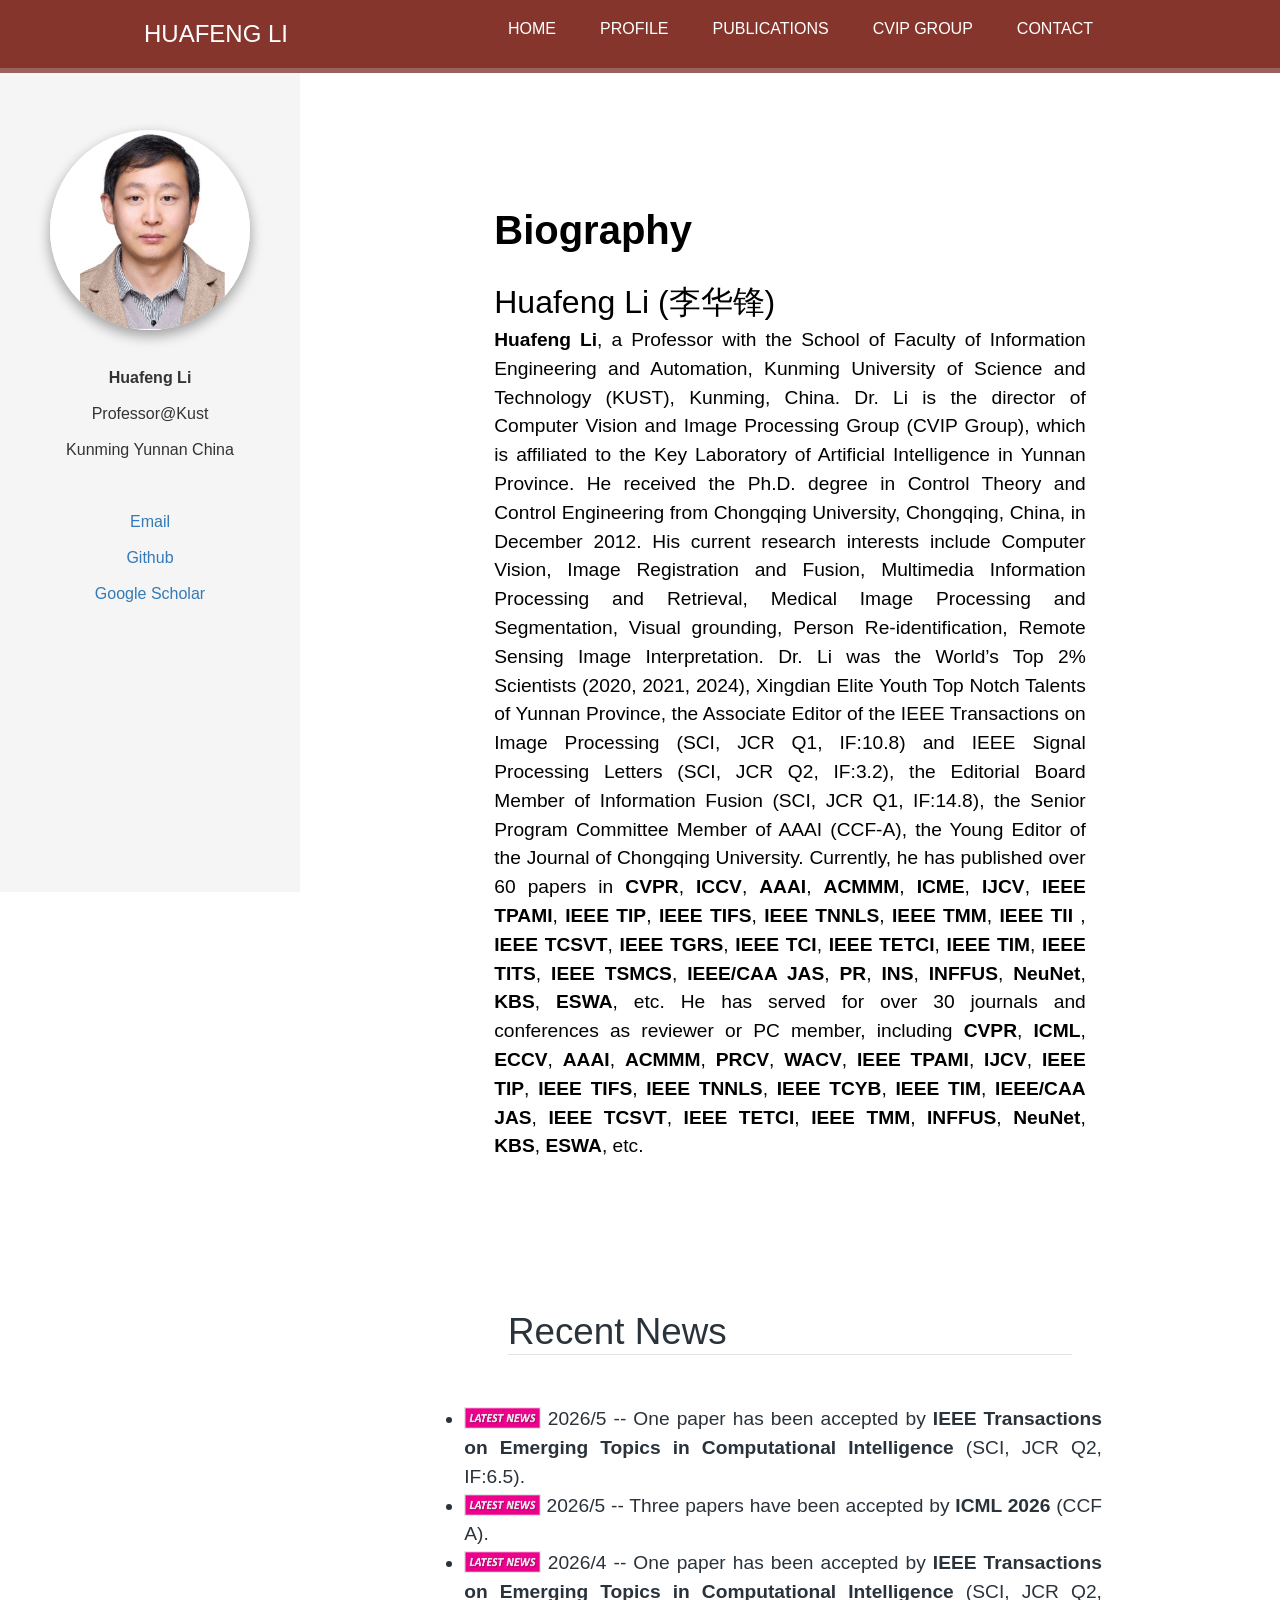
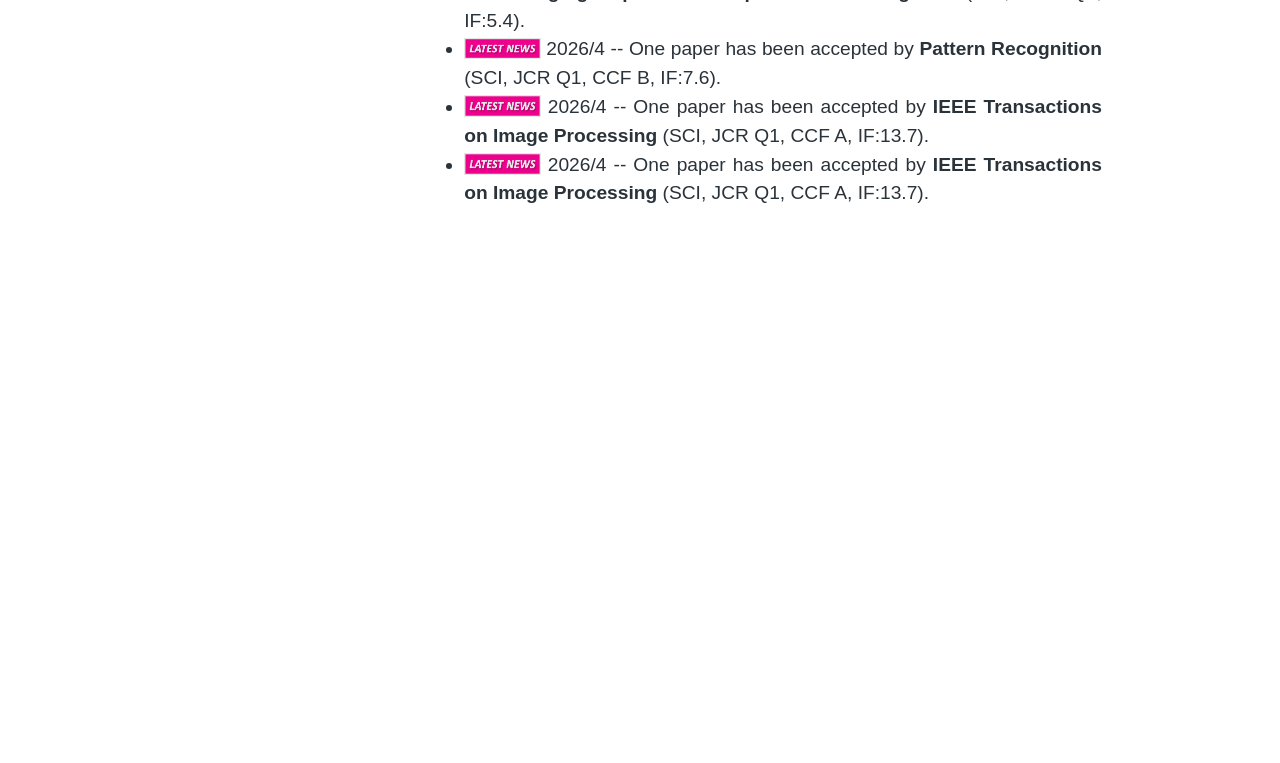
==== commit 835aa642: "Update index.html" ====
--- a/index.html
+++ b/index.html
@@ -211,6 +211,7 @@
 				<div class="grid3-content">
                                 <ul class="graid3-ul" style="list-style-type:disc; height: 400px;overflow-y: auto;">
                                     <div style="text-align: justify; display: block; margin-right: auto;">
+					<li><img src="./sub_img/news2.gif" width="12%" style="background: none; vertical-align: text-bottom; border-radius: 0; padding: 0;">&nbsp;2026/5 -- One paper has been accepted by <strong> IEEE Transactions on Emerging Topics in Computational Intelligence</strong> (SCI, JCR Q2, IF:6.5).</li>
 					<li><img src="./sub_img/news2.gif" width="12%" style="background: none; vertical-align: text-bottom; border-radius: 0; padding: 0;">&nbsp;2026/5 -- Three papers have been accepted by <strong>ICML 2026</strong> (CCF A).</li>
 					<li><img src="./sub_img/news2.gif" width="12%" style="background: none; vertical-align: text-bottom; border-radius: 0; padding: 0;">&nbsp;2026/4 -- One paper has been accepted by <strong> IEEE Transactions on Emerging Topics in Computational Intelligence</strong> (SCI, JCR Q2, IF:5.4).</li>
 					<li><img src="./sub_img/news2.gif" width="12%" style="background: none; vertical-align: text-bottom; border-radius: 0; padding: 0;">&nbsp;2026/4 -- One paper has been accepted by <strong>Pattern Recognition</strong> (SCI, JCR Q1, CCF B, IF:7.6).</li>
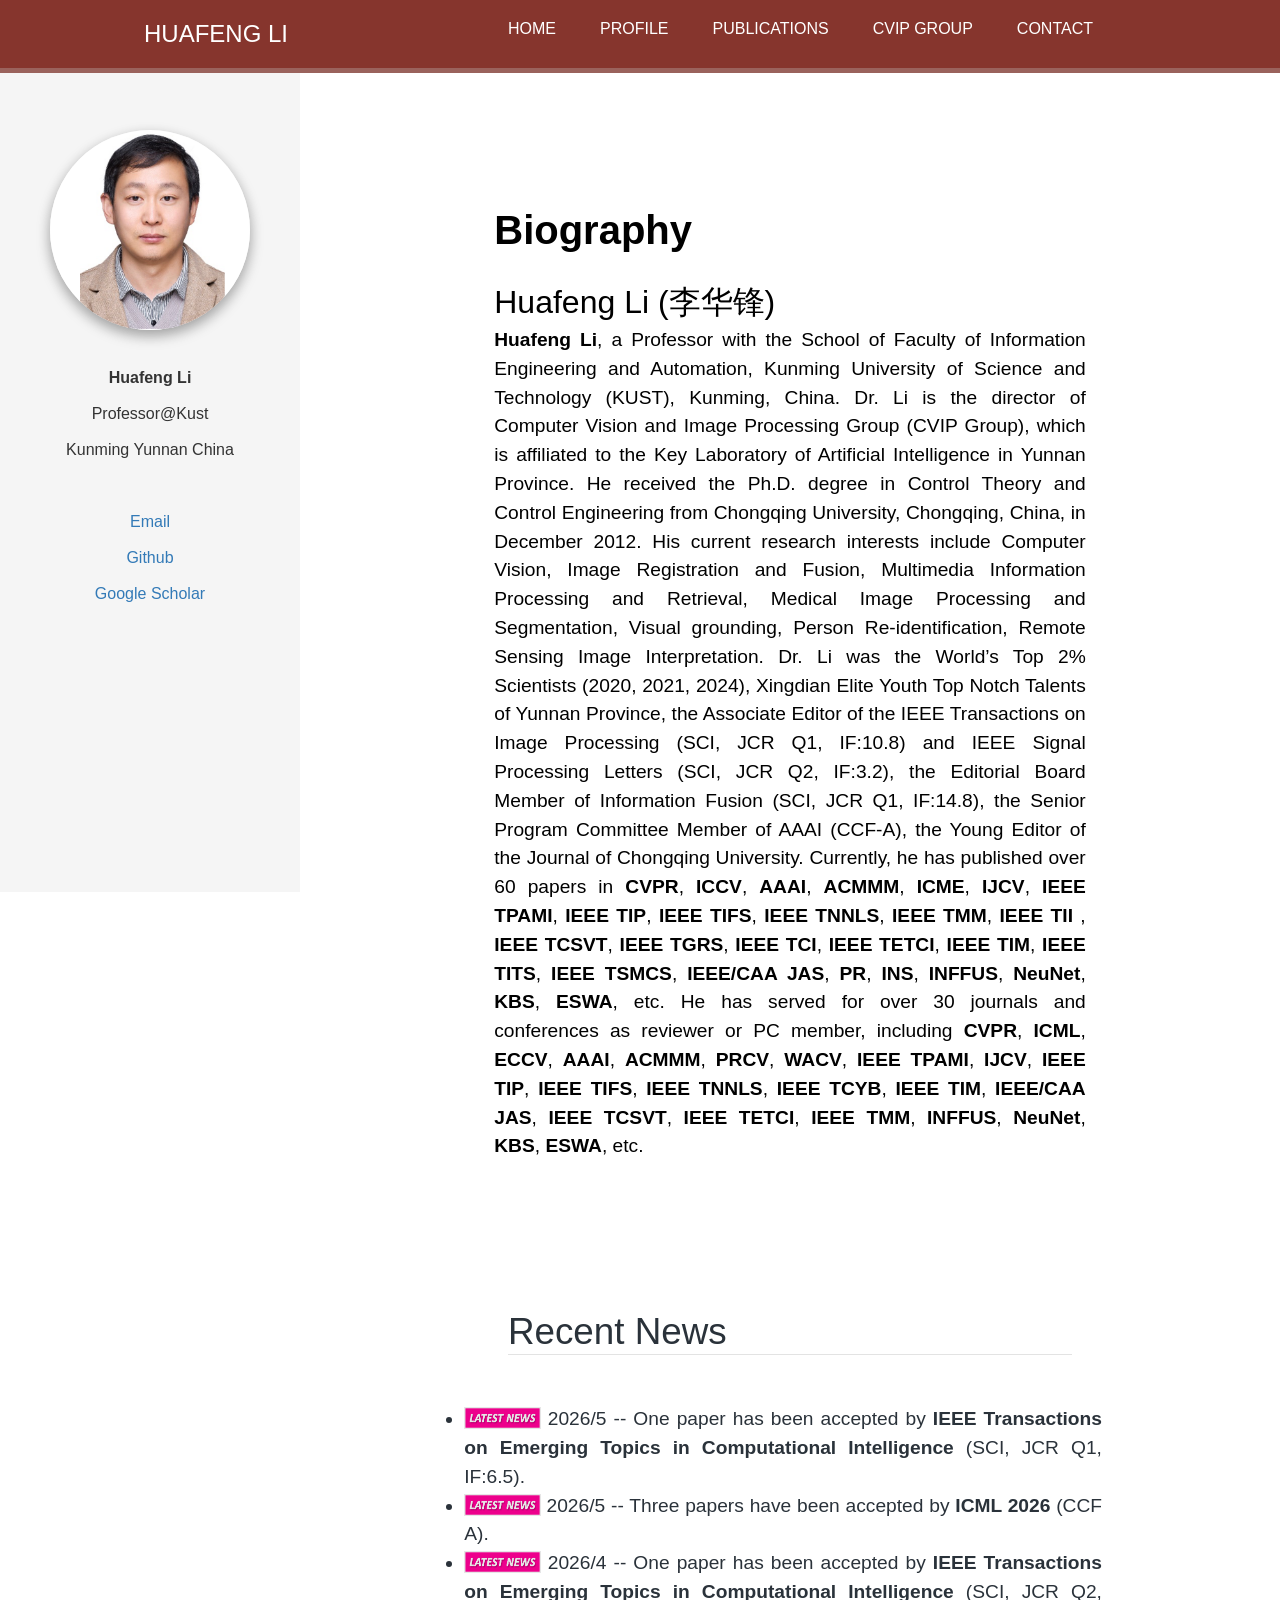
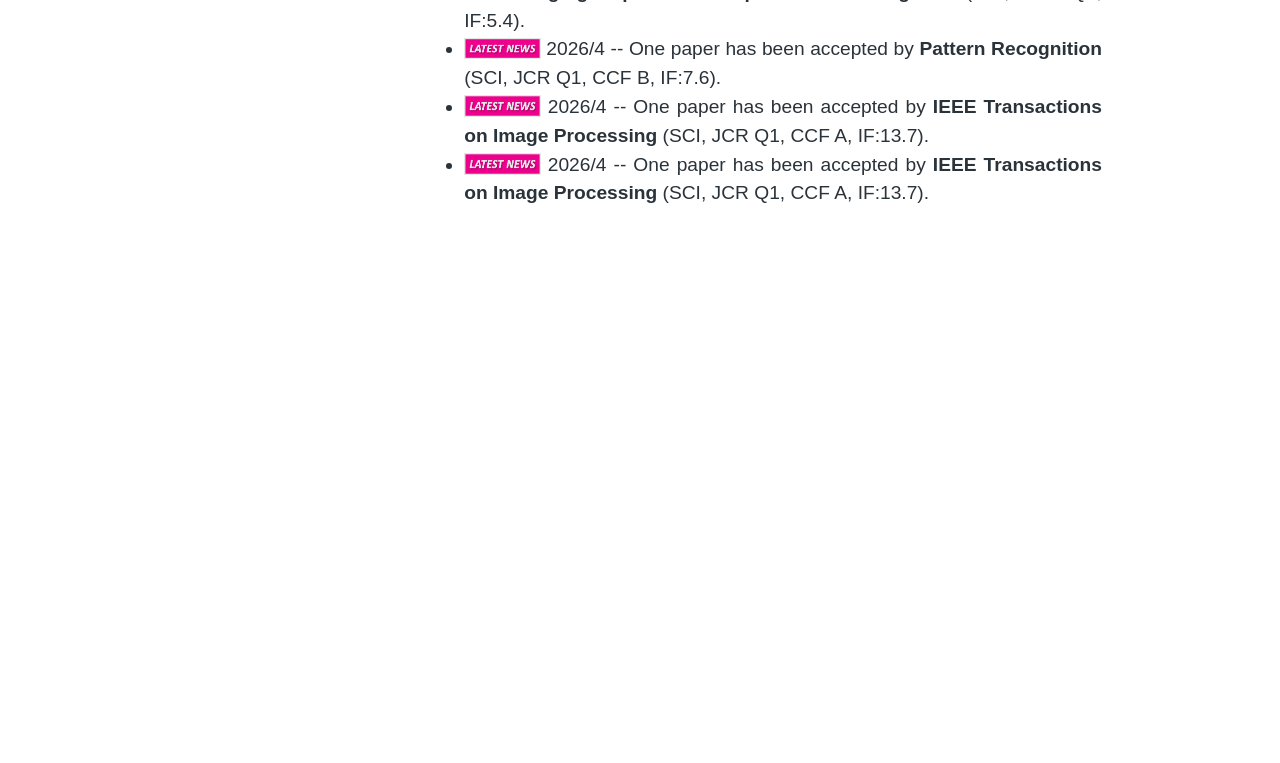
==== commit a2b866ef: "Update index.html" ====
--- a/index.html
+++ b/index.html
@@ -211,7 +211,7 @@
 				<div class="grid3-content">
                                 <ul class="graid3-ul" style="list-style-type:disc; height: 400px;overflow-y: auto;">
                                     <div style="text-align: justify; display: block; margin-right: auto;">
-					<li><img src="./sub_img/news2.gif" width="12%" style="background: none; vertical-align: text-bottom; border-radius: 0; padding: 0;">&nbsp;2026/5 -- One paper has been accepted by <strong> IEEE Transactions on Emerging Topics in Computational Intelligence</strong> (SCI, JCR Q2, IF:6.5).</li>
+					<li><img src="./sub_img/news2.gif" width="12%" style="background: none; vertical-align: text-bottom; border-radius: 0; padding: 0;">&nbsp;2026/5 -- One paper has been accepted by <strong> IEEE Transactions on Emerging Topics in Computational Intelligence</strong> (SCI, JCR Q1, IF:6.5).</li>
 					<li><img src="./sub_img/news2.gif" width="12%" style="background: none; vertical-align: text-bottom; border-radius: 0; padding: 0;">&nbsp;2026/5 -- Three papers have been accepted by <strong>ICML 2026</strong> (CCF A).</li>
 					<li><img src="./sub_img/news2.gif" width="12%" style="background: none; vertical-align: text-bottom; border-radius: 0; padding: 0;">&nbsp;2026/4 -- One paper has been accepted by <strong> IEEE Transactions on Emerging Topics in Computational Intelligence</strong> (SCI, JCR Q2, IF:5.4).</li>
 					<li><img src="./sub_img/news2.gif" width="12%" style="background: none; vertical-align: text-bottom; border-radius: 0; padding: 0;">&nbsp;2026/4 -- One paper has been accepted by <strong>Pattern Recognition</strong> (SCI, JCR Q1, CCF B, IF:7.6).</li>
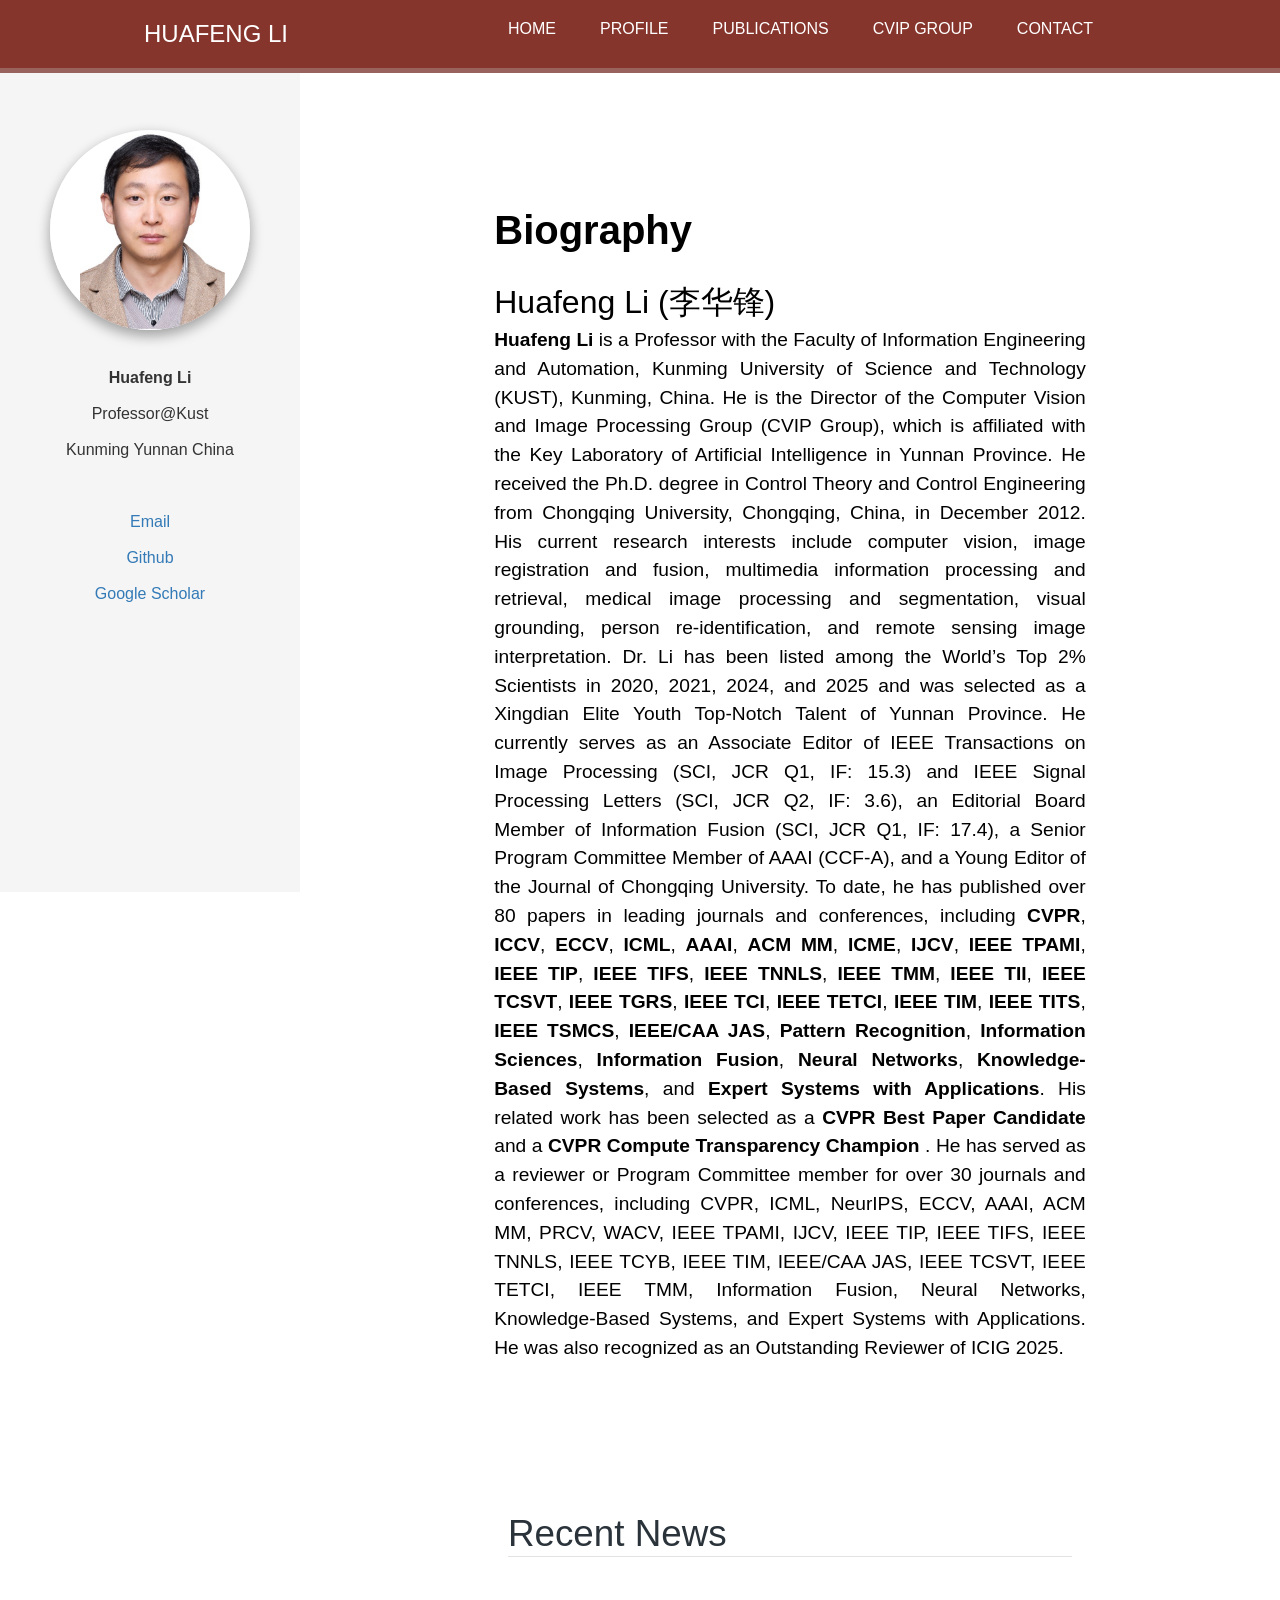
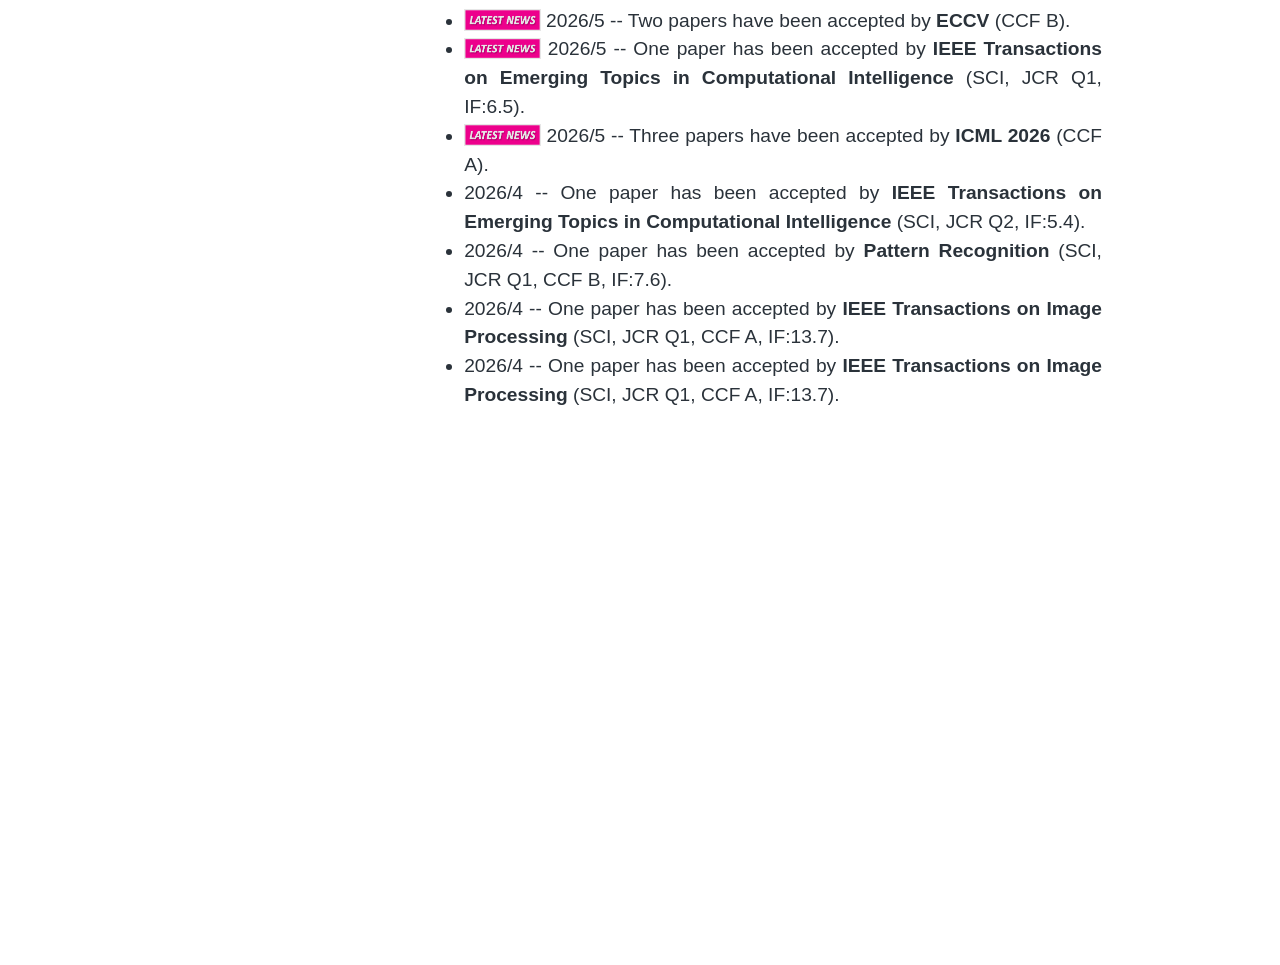
==== commit 755a6c35: "Update index.html" ====
--- a/index.html
+++ b/index.html
@@ -194,14 +194,21 @@
                     <div style="text-align: justify; display: block; margin: 50px auto; max-width: 1500px;">
                         <p style="font-size: 40px;"><strong>Biography</strong></p><br>
                         <p style="font-size: 32px;">Huafeng Li (李华锋)</strong></p>
-                        <p><strong>Huafeng Li</strong>, a Professor with the School of Faculty of Information Engineering and Automation, Kunming University of Science and Technology (KUST), Kunming, China.
-                          Dr. Li is the director of Computer Vision and Image Processing Group (CVIP Group), which is affiliated to the Key Laboratory of Artificial Intelligence in Yunnan Province. 
-                          He received the Ph.D. degree in Control Theory and Control Engineering from Chongqing University, Chongqing, China, in December 2012. 
-                          His current research interests include Computer Vision, Image Registration and Fusion, Multimedia Information Processing and Retrieval, Medical Image Processing and Segmentation, Visual grounding, Person Re-identification, Remote Sensing Image Interpretation. 
-                          Dr. Li was the World’s Top 2% Scientists (2020, 2021, 2024), Xingdian Elite Youth Top Notch Talents of Yunnan Province, the Associate Editor of the IEEE Transactions on Image Processing (SCI, JCR Q1, IF:10.8) and IEEE Signal Processing Letters (SCI, JCR Q2, IF:3.2), the Editorial Board Member of Information Fusion (SCI, JCR Q1, IF:14.8), the Senior Program Committee Member of AAAI (CCF-A), the Young Editor of the Journal of Chongqing University. 
-                          Currently, he has published over 60 papers in <strong>CVPR</strong>, <strong>ICCV</strong>, <strong>AAAI</strong>, <strong>ACMMM</strong>, <strong>ICME</strong>, <strong>IJCV</strong>, <strong>IEEE TPAMI</strong>, <strong>IEEE TIP</strong>, <strong>IEEE TIFS</strong>, <strong>IEEE TNNLS</strong>, <strong>IEEE TMM</strong>, <strong>IEEE TII</strong> , <strong>IEEE TCSVT</strong>, <strong>IEEE TGRS</strong>, <strong>IEEE TCI</strong>, <strong>IEEE TETCI</strong>, <strong>IEEE TIM</strong>, <strong>IEEE TITS</strong>, <strong>IEEE TSMCS</strong>, <strong>IEEE/CAA JAS</strong>, <strong>PR</strong>, <strong>INS</strong>, <strong>INFFUS</strong>, <strong>NeuNet</strong>, <strong>KBS</strong>, <strong>ESWA</strong>, etc. 
-                          He has served for over 30 journals and conferences as reviewer or PC member, including <strong>CVPR</strong>, <strong>ICML</strong>, <strong>ECCV</strong>, <strong>AAAI</strong>, <strong>ACMMM</strong>, <strong>PRCV</strong>, <strong>WACV</strong>, <strong>IEEE TPAMI</strong>, <strong>IJCV</strong>, <strong>IEEE TIP</strong>, <strong>IEEE TIFS</strong>, <strong>IEEE TNNLS</strong>, <strong>IEEE TCYB</strong>, <strong>IEEE TIM</strong>, <strong>IEEE/CAA JAS</strong>, <strong>IEEE TCSVT</strong>, <strong>IEEE TETCI</strong>, <strong>IEEE TMM</strong>, <strong>INFFUS</strong>, <strong>NeuNet</strong>, <strong>KBS</strong>, <strong>ESWA</strong>, etc.
-                        </p>
+						<p><strong>Huafeng Li</strong> is a Professor with the Faculty of Information Engineering and Automation, Kunming University of Science and Technology (KUST), Kunming, China. 
+						He is the Director of the Computer Vision and Image Processing Group (CVIP Group), which is affiliated with the Key Laboratory of Artificial Intelligence in Yunnan Province.
+ 						He received the Ph.D. degree in Control Theory and Control Engineering from Chongqing University, Chongqing, China, in December 2012. 
+						His current research interests include computer vision, image registration and fusion, multimedia information processing and retrieval, medical image processing and segmentation, visual grounding, person re-identification, and remote sensing image interpretation. 
+						Dr. Li has been listed among the World’s Top 2% Scientists in 2020, 2021, 2024, and 2025 and was selected as a Xingdian Elite Youth Top-Notch Talent of Yunnan Province. 
+						He currently serves as an Associate Editor of IEEE Transactions on Image Processing (SCI, JCR Q1, IF: 15.3) and IEEE Signal Processing Letters (SCI, JCR Q2, IF: 3.6), an Editorial Board Member of Information Fusion (SCI, JCR Q1, IF: 17.4), a Senior Program Committee Member of AAAI (CCF-A), and a Young Editor of the Journal of Chongqing University.
+						To date, he has published over 80 papers in leading journals and conferences, including <strong>CVPR</strong>,  <strong>ICCV</strong>,  <strong>ECCV</strong>,  <strong>ICML</strong>,  <strong>AAAI</strong>,  <strong>ACM MM</strong>, 
+						 <strong>ICME</strong>,  <strong>IJCV</strong>,  <strong>IEEE TPAMI</strong>,  <strong>IEEE TIP</strong>,  <strong>IEEE TIFS</strong>,  <strong>IEEE TNNLS</strong>,  <strong>IEEE TMM</strong>,  <strong>IEEE TII</strong>,  <strong>IEEE TCSVT</strong>, 
+						 <strong>IEEE TGRS</strong>,  <strong>IEEE TCI</strong>,  <strong>IEEE TETCI</strong>,  <strong>IEEE TIM</strong>,  <strong>IEEE TITS</strong>,  <strong>IEEE TSMCS</strong>,  <strong>IEEE/CAA JAS</strong>,  <strong>Pattern Recognition</strong>, 
+						 <strong>Information Sciences</strong>,  <strong>Information Fusion</strong>,  <strong>Neural Networks</strong>,  <strong>Knowledge-Based Systems</strong>, and  <strong>Expert Systems with Applications</strong>. 
+						His related work has been selected as a <strong> CVPR Best Paper Candidate </strong> and a  <strong> CVPR Compute Transparency Champion </strong>. 
+						He has served as a reviewer or Program Committee member for over 30 journals and conferences, including CVPR, ICML, NeurIPS, ECCV, AAAI, ACM MM, PRCV, WACV, IEEE TPAMI, IJCV, IEEE TIP, IEEE TIFS, IEEE TNNLS, IEEE TCYB, IEEE TIM, IEEE/CAA JAS, IEEE TCSVT, IEEE TETCI, IEEE TMM, Information Fusion, Neural Networks, Knowledge-Based Systems, and Expert Systems with Applications. 
+						He was also recognized as an Outstanding Reviewer of ICIG 2025.
+
+                       
                     </div>
                     <div class="grid3" id="experience" style="margin: 50px auto; max-width: 1500px;">
                         <div class="grid3-header" style="margin: 50px auto; max-width: 100%;">
@@ -211,12 +218,14 @@
 				<div class="grid3-content">
                                 <ul class="graid3-ul" style="list-style-type:disc; height: 400px;overflow-y: auto;">
                                     <div style="text-align: justify; display: block; margin-right: auto;">
+
+					<li><img src="./sub_img/news2.gif" width="12%" style="background: none; vertical-align: text-bottom; border-radius: 0; padding: 0;">&nbsp;2026/5 -- Two papers have been accepted by <strong>ECCV</strong> (CCF B).</li>			
 					<li><img src="./sub_img/news2.gif" width="12%" style="background: none; vertical-align: text-bottom; border-radius: 0; padding: 0;">&nbsp;2026/5 -- One paper has been accepted by <strong> IEEE Transactions on Emerging Topics in Computational Intelligence</strong> (SCI, JCR Q1, IF:6.5).</li>
 					<li><img src="./sub_img/news2.gif" width="12%" style="background: none; vertical-align: text-bottom; border-radius: 0; padding: 0;">&nbsp;2026/5 -- Three papers have been accepted by <strong>ICML 2026</strong> (CCF A).</li>
-					<li><img src="./sub_img/news2.gif" width="12%" style="background: none; vertical-align: text-bottom; border-radius: 0; padding: 0;">&nbsp;2026/4 -- One paper has been accepted by <strong> IEEE Transactions on Emerging Topics in Computational Intelligence</strong> (SCI, JCR Q2, IF:5.4).</li>
-					<li><img src="./sub_img/news2.gif" width="12%" style="background: none; vertical-align: text-bottom; border-radius: 0; padding: 0;">&nbsp;2026/4 -- One paper has been accepted by <strong>Pattern Recognition</strong> (SCI, JCR Q1, CCF B, IF:7.6).</li>
-					<li><img src="./sub_img/news2.gif" width="12%" style="background: none; vertical-align: text-bottom; border-radius: 0; padding: 0;">&nbsp;2026/4 -- One paper has been accepted by <strong>IEEE Transactions on Image Processing</strong> (SCI, JCR Q1, CCF A, IF:13.7).</li>
-					<li><img src="./sub_img/news2.gif" width="12%" style="background: none; vertical-align: text-bottom; border-radius: 0; padding: 0;">&nbsp;2026/4 -- One paper has been accepted by <strong>IEEE Transactions on Image Processing</strong> (SCI, JCR Q1, CCF A, IF:13.7).</li>
+					<li>2026/4 -- One paper has been accepted by <strong> IEEE Transactions on Emerging Topics in Computational Intelligence</strong> (SCI, JCR Q2, IF:5.4).</li>
+					<li>2026/4 -- One paper has been accepted by <strong>Pattern Recognition</strong> (SCI, JCR Q1, CCF B, IF:7.6).</li>
+					<li>2026/4 -- One paper has been accepted by <strong>IEEE Transactions on Image Processing</strong> (SCI, JCR Q1, CCF A, IF:13.7).</li>
+					<li>2026/4 -- One paper has been accepted by <strong>IEEE Transactions on Image Processing</strong> (SCI, JCR Q1, CCF A, IF:13.7).</li>
 					<li>2026/3 -- One paper has been accepted by <strong>Pattern Recognition</strong> (SCI, JCR Q1, IF:7.6, CCF B).</li>
 					<li>2026/3 -- One paper has been accepted by <strong>Advanced Engineering Informatics</strong> (JCR Q1, CCF B, IF:9.9).</li>
 					<li>2026/2 -- One paper has been accepted by <strong>IEEE Transactions on Circuits and Systems for Video Technology</strong> (JCR Q1, CCF B, IF:11.1).</li>
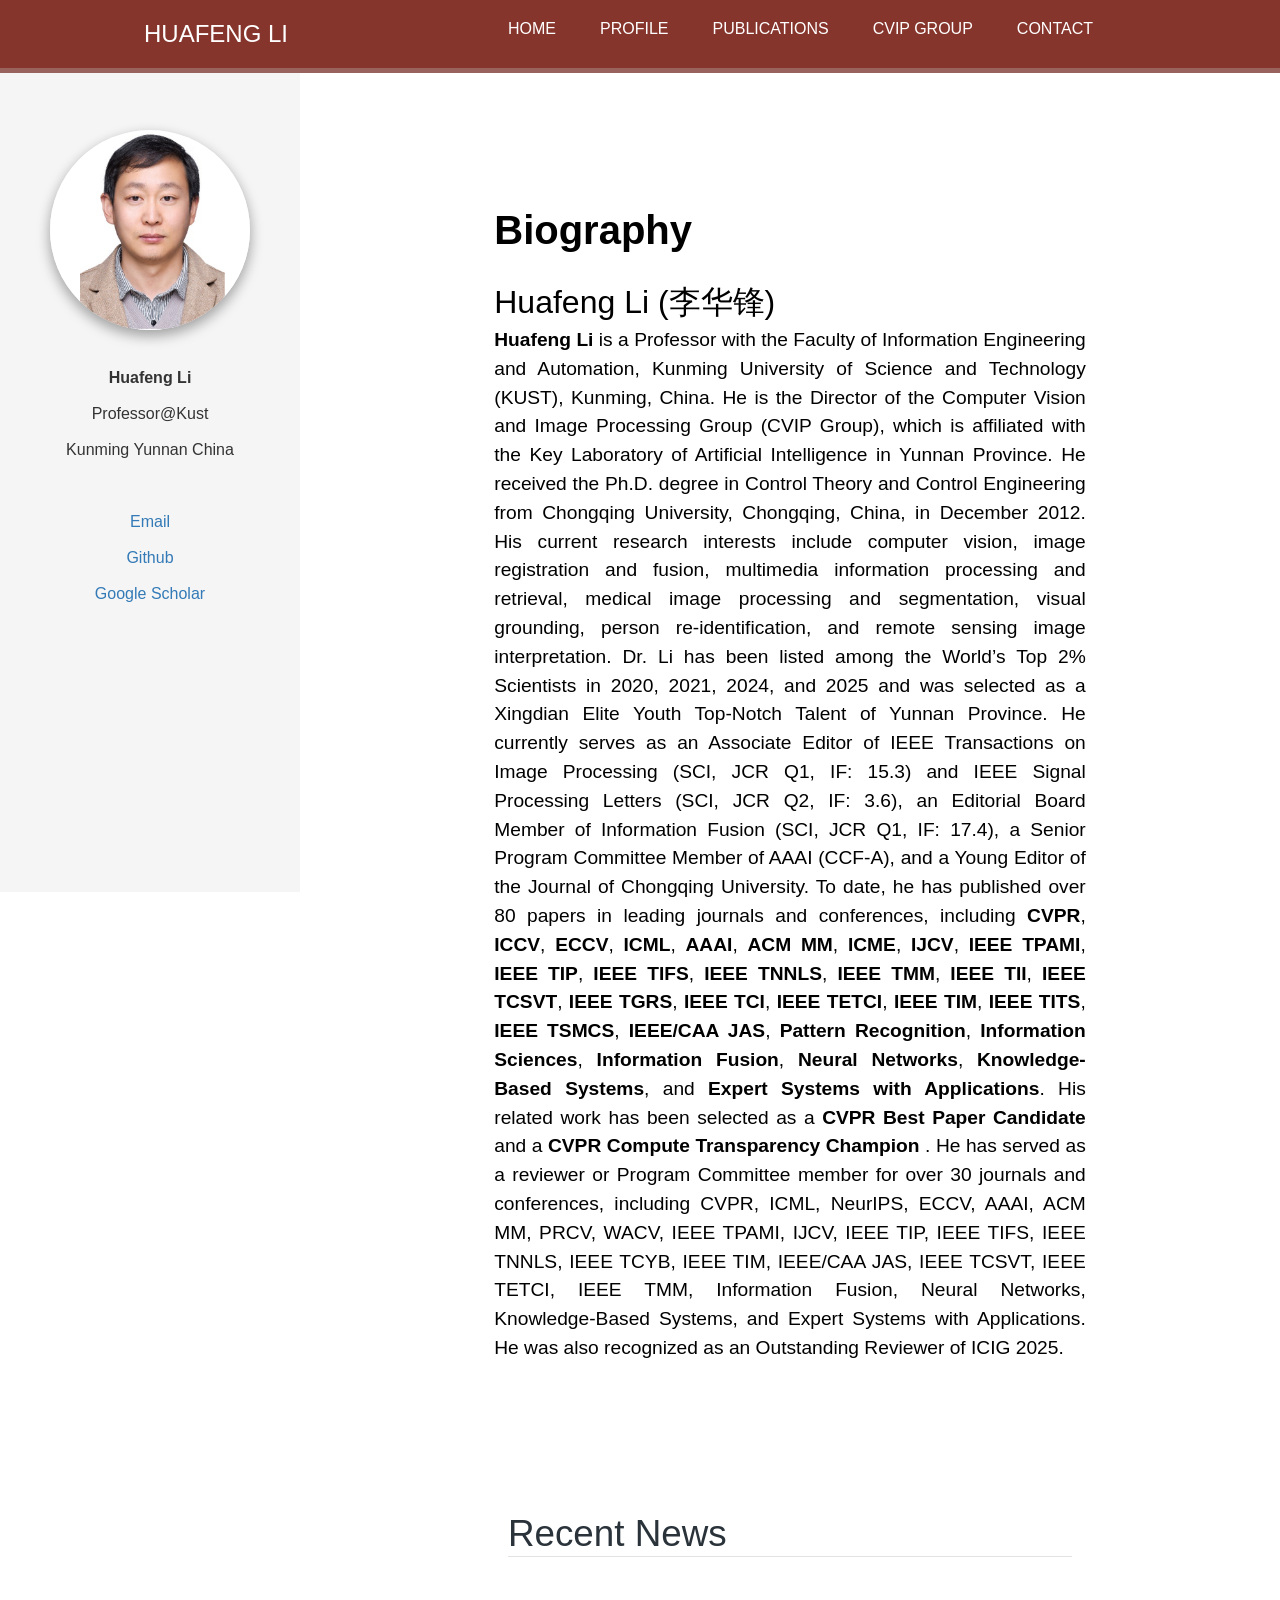
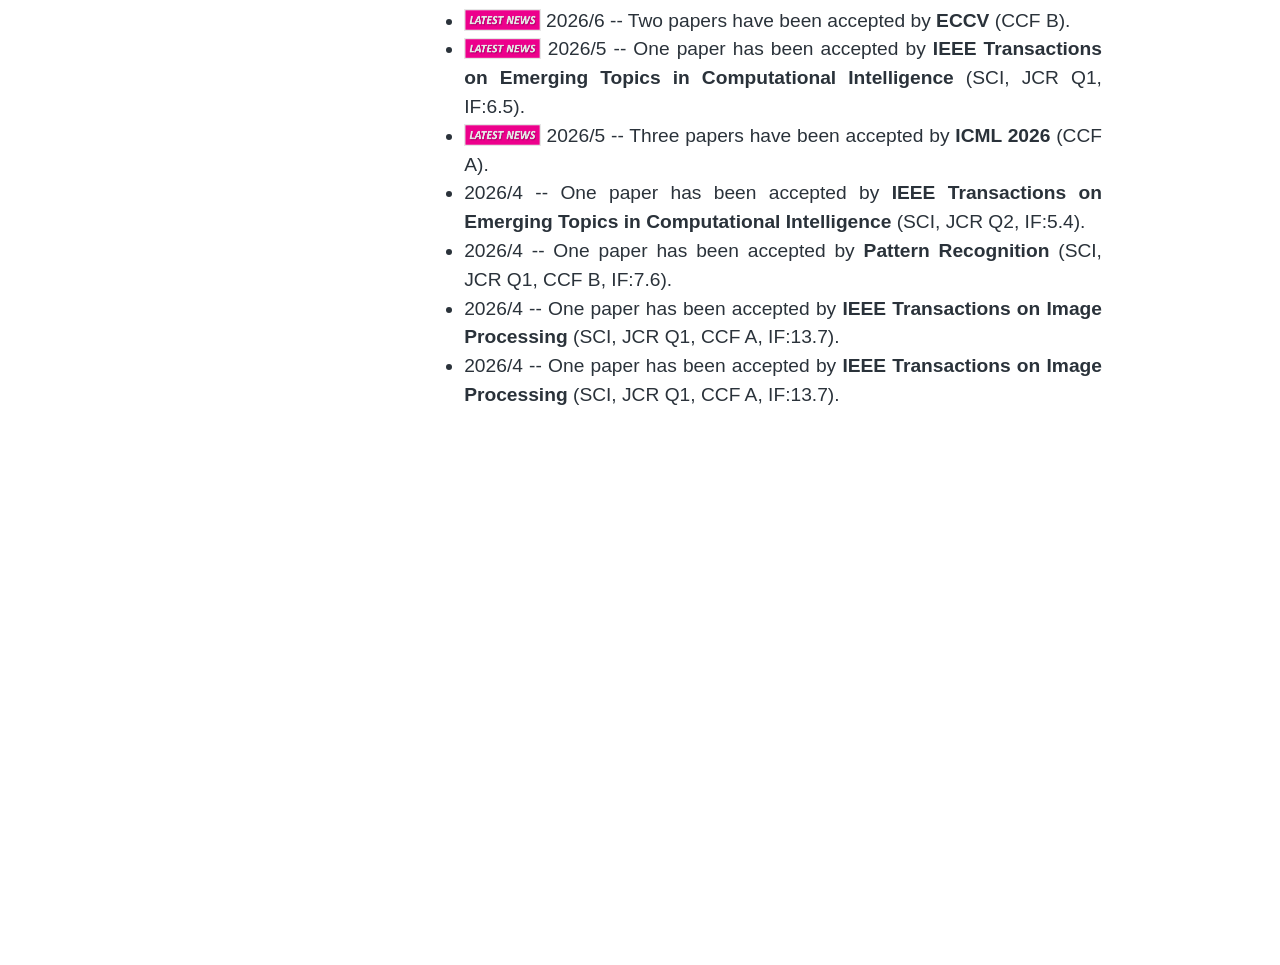
==== commit e228161d: "Update index.html" ====
--- a/index.html
+++ b/index.html
@@ -207,6 +207,7 @@
 						His related work has been selected as a <strong> CVPR Best Paper Candidate </strong> and a  <strong> CVPR Compute Transparency Champion </strong>. 
 						He has served as a reviewer or Program Committee member for over 30 journals and conferences, including CVPR, ICML, NeurIPS, ECCV, AAAI, ACM MM, PRCV, WACV, IEEE TPAMI, IJCV, IEEE TIP, IEEE TIFS, IEEE TNNLS, IEEE TCYB, IEEE TIM, IEEE/CAA JAS, IEEE TCSVT, IEEE TETCI, IEEE TMM, Information Fusion, Neural Networks, Knowledge-Based Systems, and Expert Systems with Applications. 
 						He was also recognized as an Outstanding Reviewer of ICIG 2025.
+						</p>
 
                        
                     </div>
@@ -219,7 +220,7 @@
                                 <ul class="graid3-ul" style="list-style-type:disc; height: 400px;overflow-y: auto;">
                                     <div style="text-align: justify; display: block; margin-right: auto;">
 
-					<li><img src="./sub_img/news2.gif" width="12%" style="background: none; vertical-align: text-bottom; border-radius: 0; padding: 0;">&nbsp;2026/5 -- Two papers have been accepted by <strong>ECCV</strong> (CCF B).</li>			
+					<li><img src="./sub_img/news2.gif" width="12%" style="background: none; vertical-align: text-bottom; border-radius: 0; padding: 0;">&nbsp;2026/6 -- Two papers have been accepted by <strong>ECCV</strong> (CCF B).</li>			
 					<li><img src="./sub_img/news2.gif" width="12%" style="background: none; vertical-align: text-bottom; border-radius: 0; padding: 0;">&nbsp;2026/5 -- One paper has been accepted by <strong> IEEE Transactions on Emerging Topics in Computational Intelligence</strong> (SCI, JCR Q1, IF:6.5).</li>
 					<li><img src="./sub_img/news2.gif" width="12%" style="background: none; vertical-align: text-bottom; border-radius: 0; padding: 0;">&nbsp;2026/5 -- Three papers have been accepted by <strong>ICML 2026</strong> (CCF A).</li>
 					<li>2026/4 -- One paper has been accepted by <strong> IEEE Transactions on Emerging Topics in Computational Intelligence</strong> (SCI, JCR Q2, IF:5.4).</li>
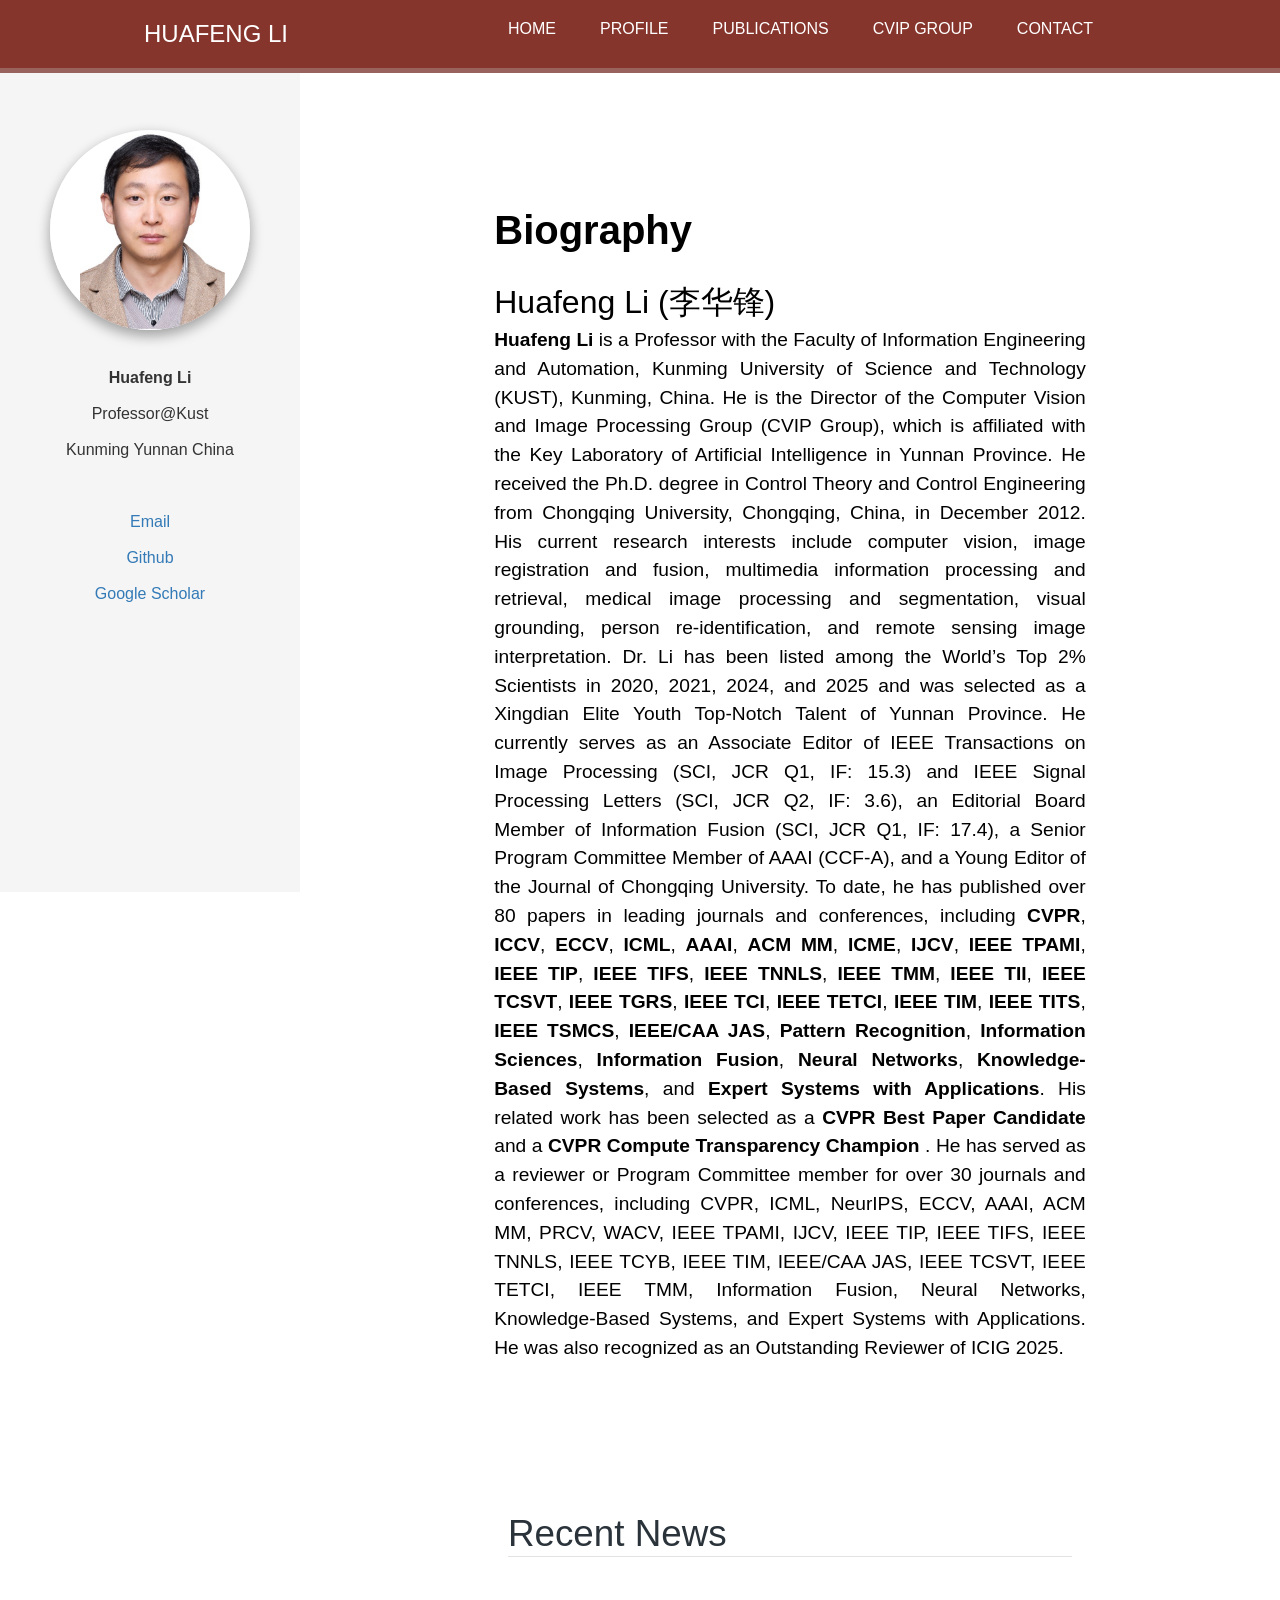
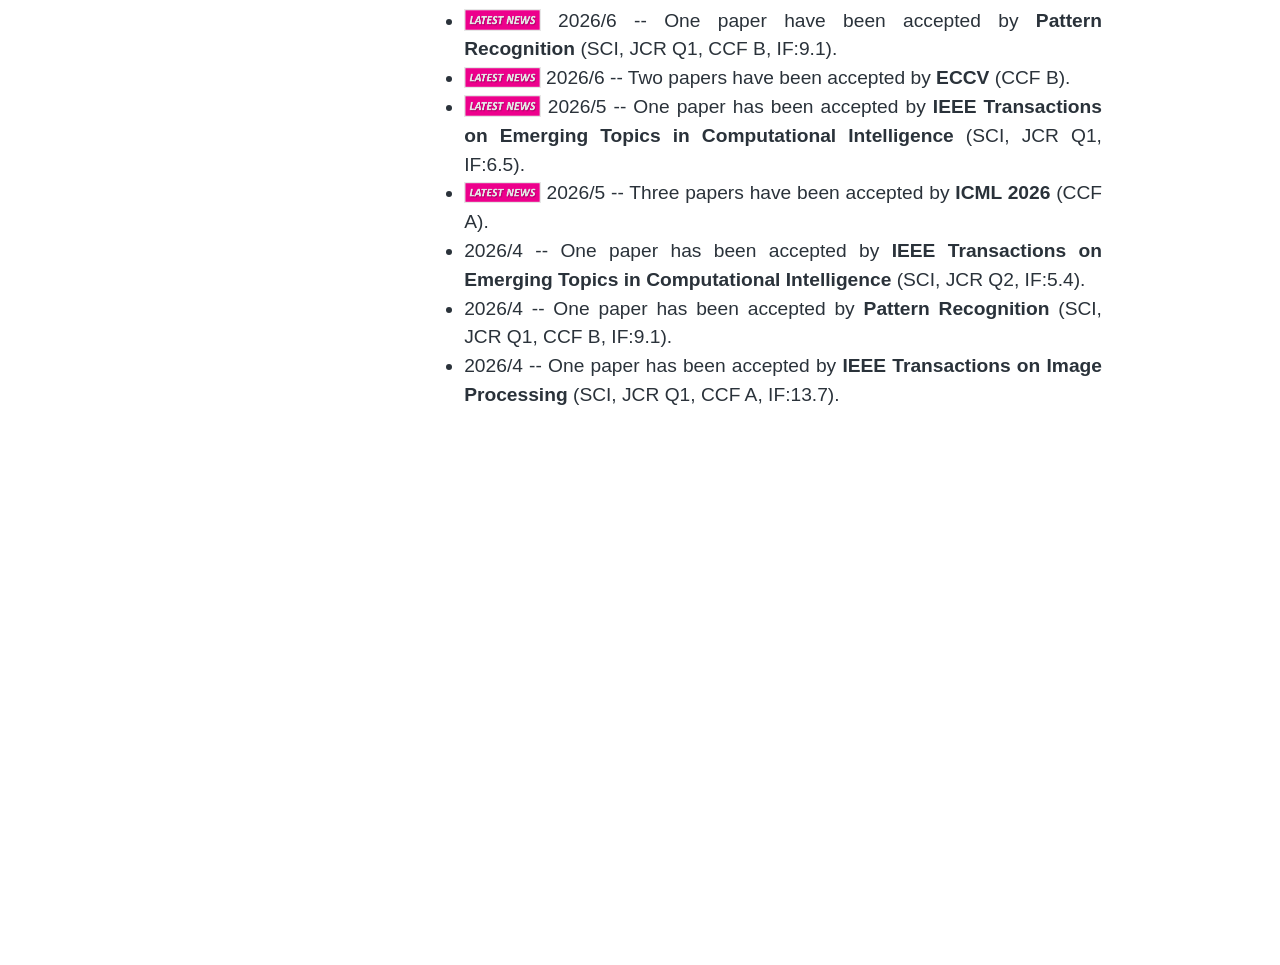
==== commit b6696c22: "Update index.html" ====
--- a/index.html
+++ b/index.html
@@ -219,12 +219,12 @@
 				<div class="grid3-content">
                                 <ul class="graid3-ul" style="list-style-type:disc; height: 400px;overflow-y: auto;">
                                     <div style="text-align: justify; display: block; margin-right: auto;">
-
+					<li><img src="./sub_img/news2.gif" width="12%" style="background: none; vertical-align: text-bottom; border-radius: 0; padding: 0;">&nbsp;2026/6 -- One paper have been accepted by <strong>Pattern Recognition</strong> (SCI, JCR Q1, CCF B, IF:9.1).</li>
 					<li><img src="./sub_img/news2.gif" width="12%" style="background: none; vertical-align: text-bottom; border-radius: 0; padding: 0;">&nbsp;2026/6 -- Two papers have been accepted by <strong>ECCV</strong> (CCF B).</li>			
 					<li><img src="./sub_img/news2.gif" width="12%" style="background: none; vertical-align: text-bottom; border-radius: 0; padding: 0;">&nbsp;2026/5 -- One paper has been accepted by <strong> IEEE Transactions on Emerging Topics in Computational Intelligence</strong> (SCI, JCR Q1, IF:6.5).</li>
 					<li><img src="./sub_img/news2.gif" width="12%" style="background: none; vertical-align: text-bottom; border-radius: 0; padding: 0;">&nbsp;2026/5 -- Three papers have been accepted by <strong>ICML 2026</strong> (CCF A).</li>
 					<li>2026/4 -- One paper has been accepted by <strong> IEEE Transactions on Emerging Topics in Computational Intelligence</strong> (SCI, JCR Q2, IF:5.4).</li>
-					<li>2026/4 -- One paper has been accepted by <strong>Pattern Recognition</strong> (SCI, JCR Q1, CCF B, IF:7.6).</li>
+					<li>2026/4 -- One paper has been accepted by <strong>Pattern Recognition</strong> (SCI, JCR Q1, CCF B, IF:9.1).</li>
 					<li>2026/4 -- One paper has been accepted by <strong>IEEE Transactions on Image Processing</strong> (SCI, JCR Q1, CCF A, IF:13.7).</li>
 					<li>2026/4 -- One paper has been accepted by <strong>IEEE Transactions on Image Processing</strong> (SCI, JCR Q1, CCF A, IF:13.7).</li>
 					<li>2026/3 -- One paper has been accepted by <strong>Pattern Recognition</strong> (SCI, JCR Q1, IF:7.6, CCF B).</li>
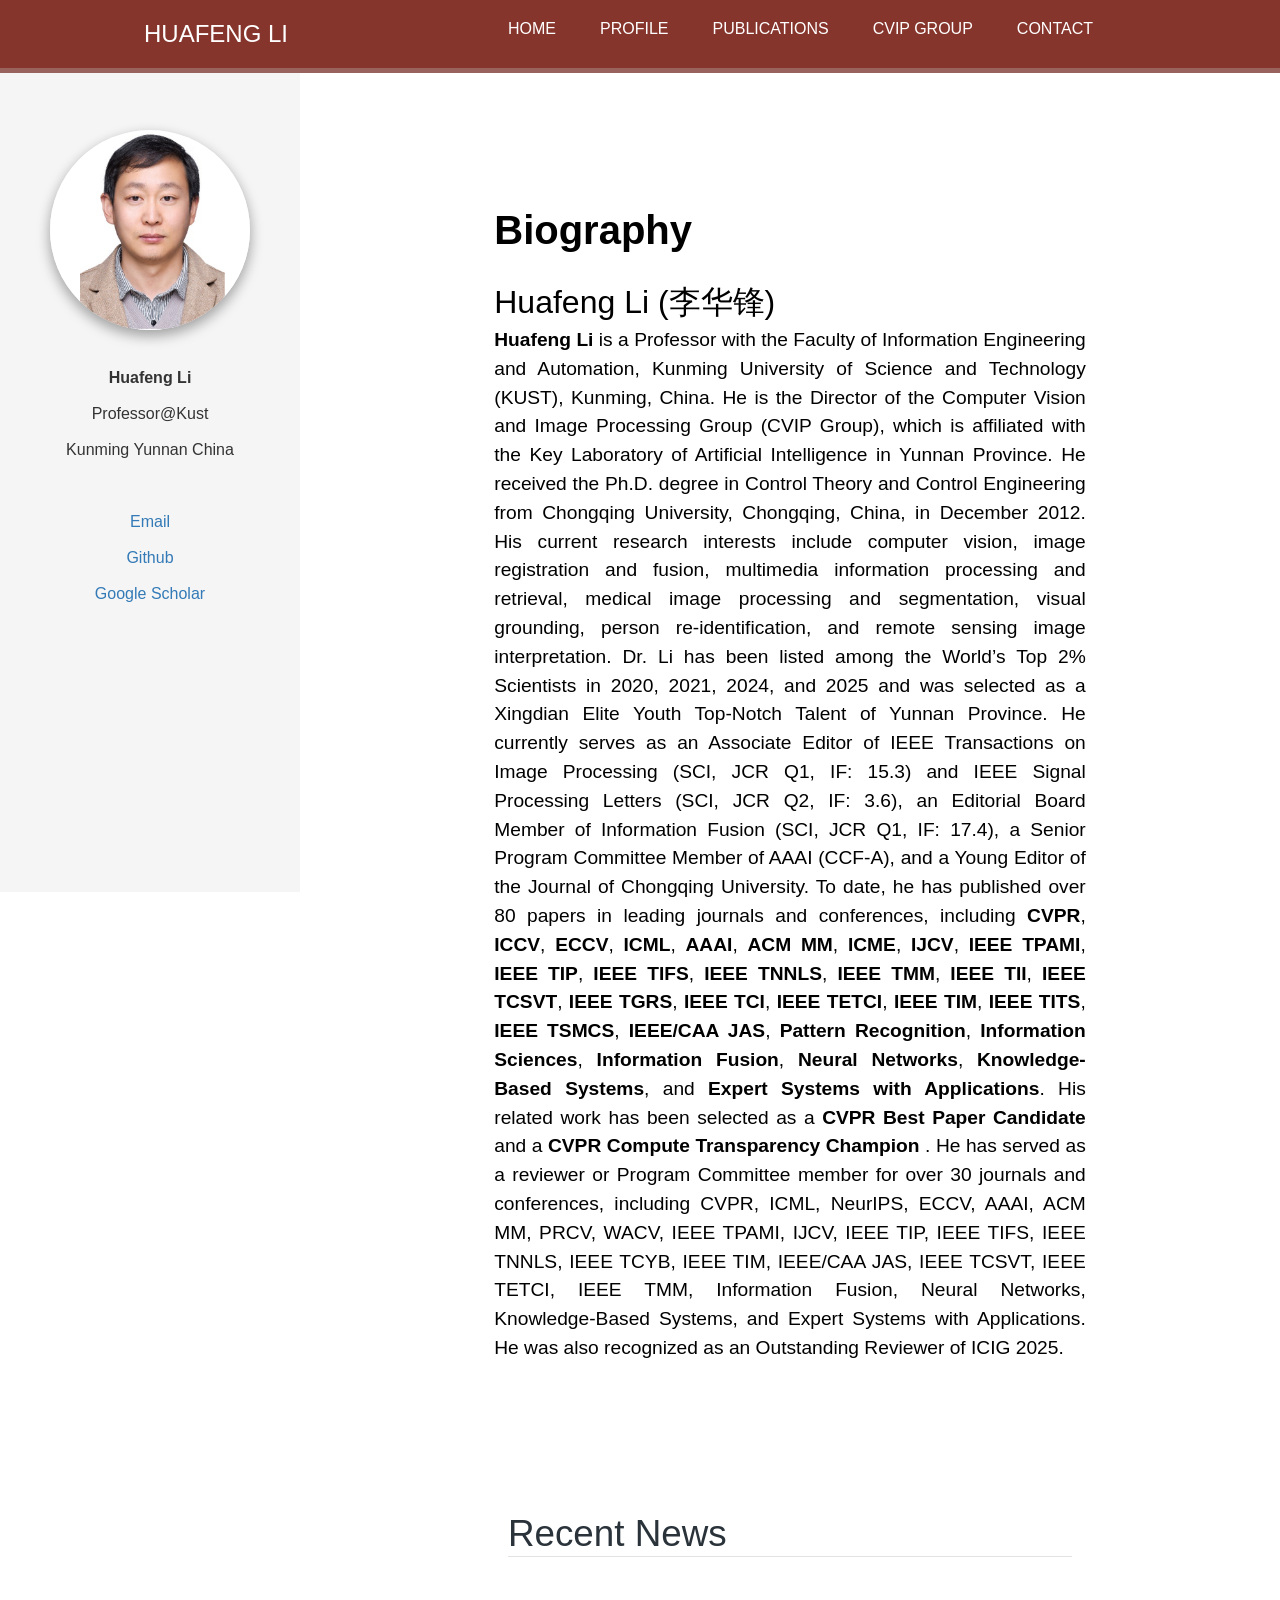
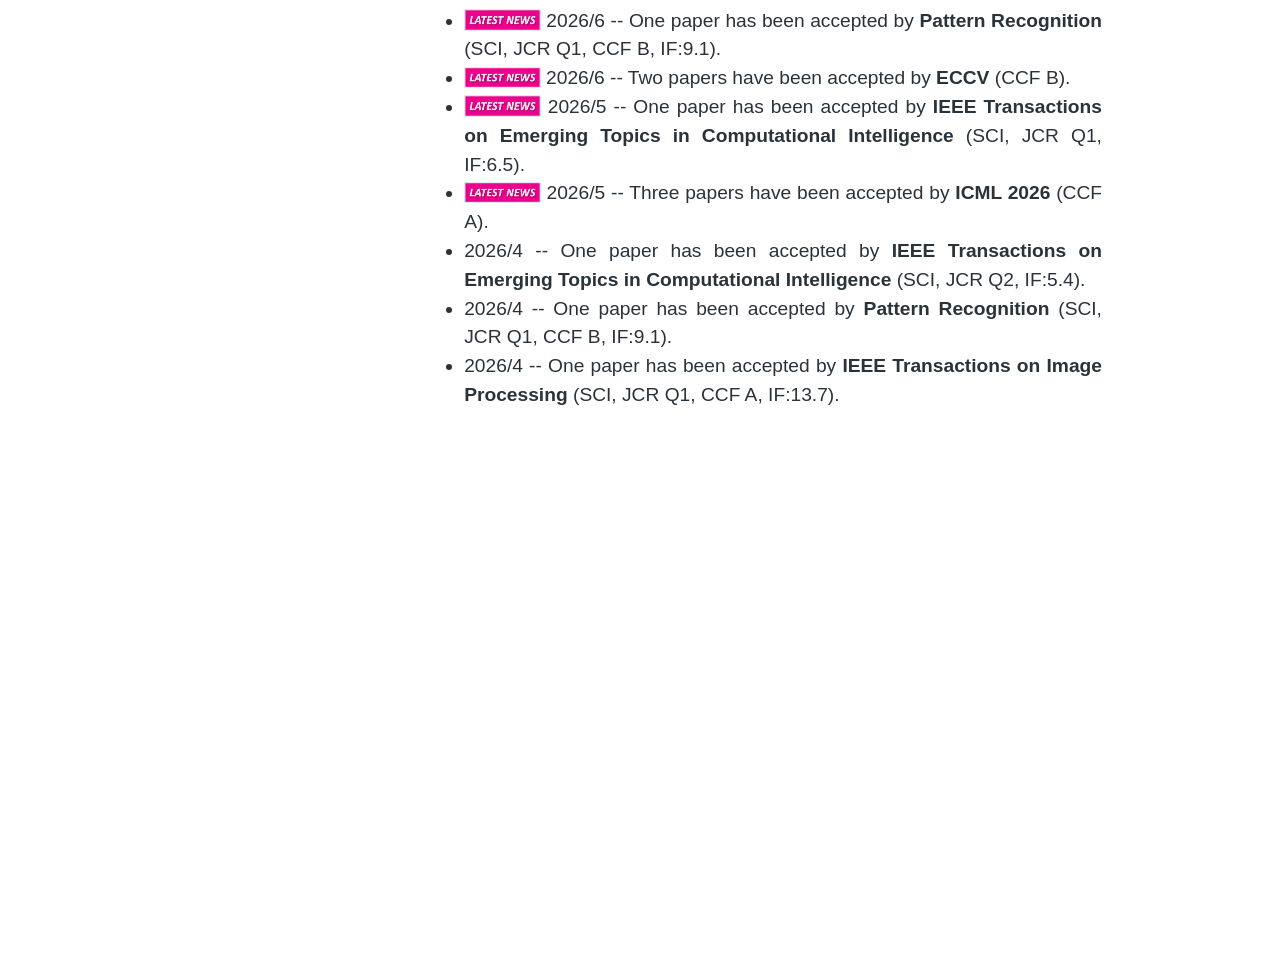
==== commit a47f66a2: "Update index.html" ====
--- a/index.html
+++ b/index.html
@@ -219,7 +219,7 @@
 				<div class="grid3-content">
                                 <ul class="graid3-ul" style="list-style-type:disc; height: 400px;overflow-y: auto;">
                                     <div style="text-align: justify; display: block; margin-right: auto;">
-					<li><img src="./sub_img/news2.gif" width="12%" style="background: none; vertical-align: text-bottom; border-radius: 0; padding: 0;">&nbsp;2026/6 -- One paper have been accepted by <strong>Pattern Recognition</strong> (SCI, JCR Q1, CCF B, IF:9.1).</li>
+					<li><img src="./sub_img/news2.gif" width="12%" style="background: none; vertical-align: text-bottom; border-radius: 0; padding: 0;">&nbsp;2026/6 -- One paper has been accepted by <strong>Pattern Recognition</strong> (SCI, JCR Q1, CCF B, IF:9.1).</li>
 					<li><img src="./sub_img/news2.gif" width="12%" style="background: none; vertical-align: text-bottom; border-radius: 0; padding: 0;">&nbsp;2026/6 -- Two papers have been accepted by <strong>ECCV</strong> (CCF B).</li>			
 					<li><img src="./sub_img/news2.gif" width="12%" style="background: none; vertical-align: text-bottom; border-radius: 0; padding: 0;">&nbsp;2026/5 -- One paper has been accepted by <strong> IEEE Transactions on Emerging Topics in Computational Intelligence</strong> (SCI, JCR Q1, IF:6.5).</li>
 					<li><img src="./sub_img/news2.gif" width="12%" style="background: none; vertical-align: text-bottom; border-radius: 0; padding: 0;">&nbsp;2026/5 -- Three papers have been accepted by <strong>ICML 2026</strong> (CCF A).</li>
